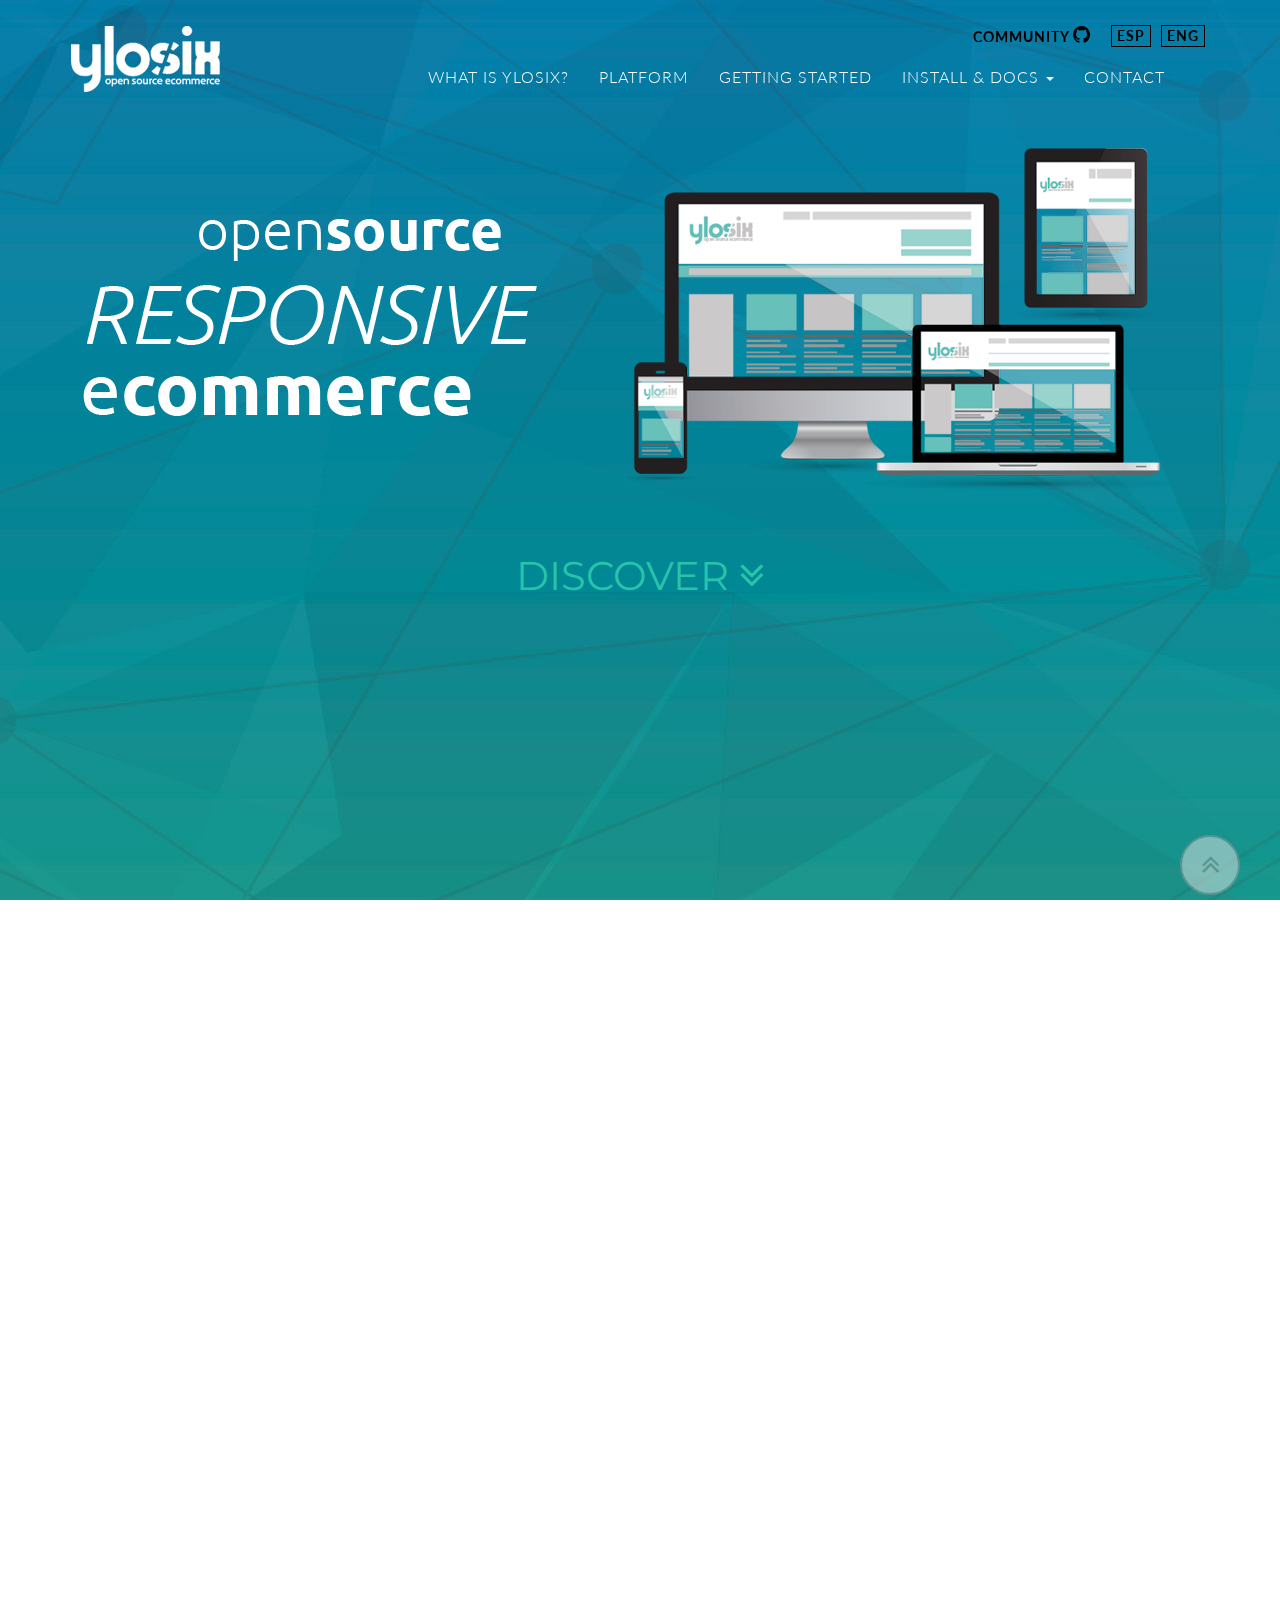
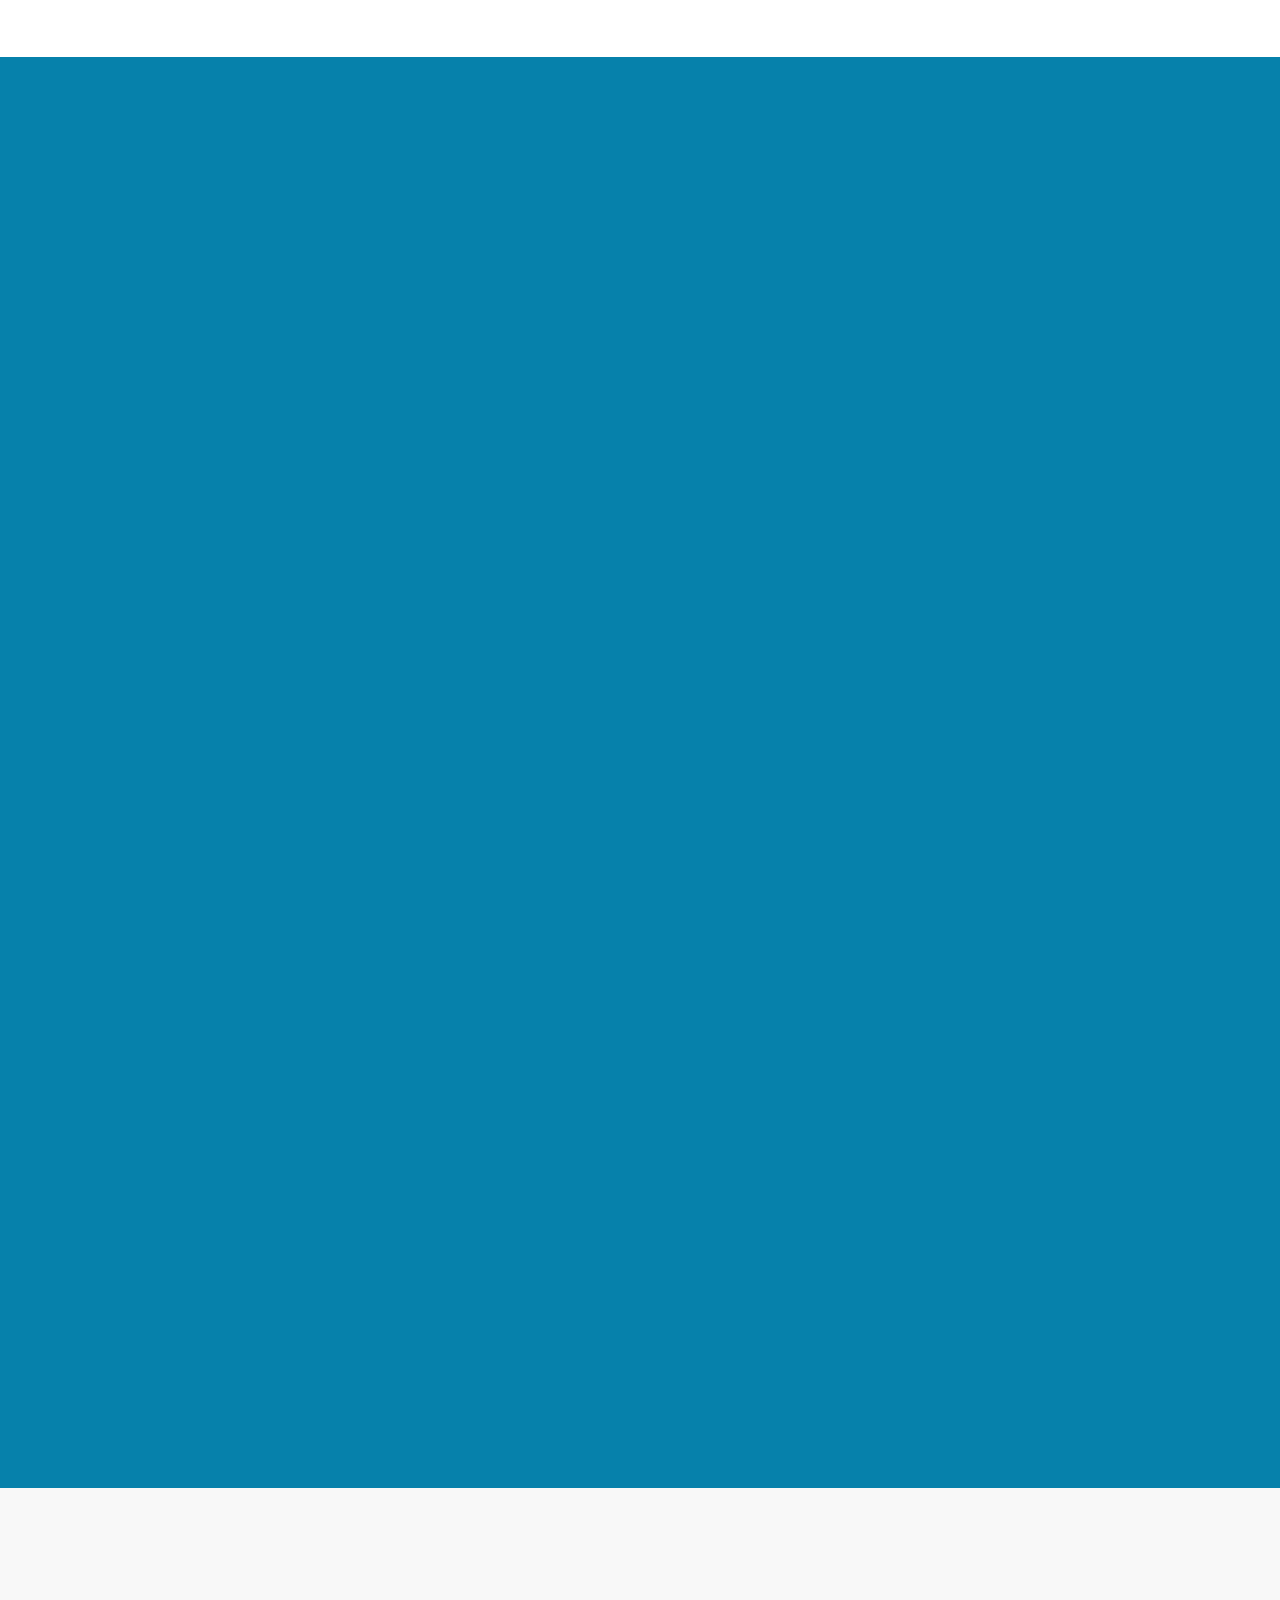
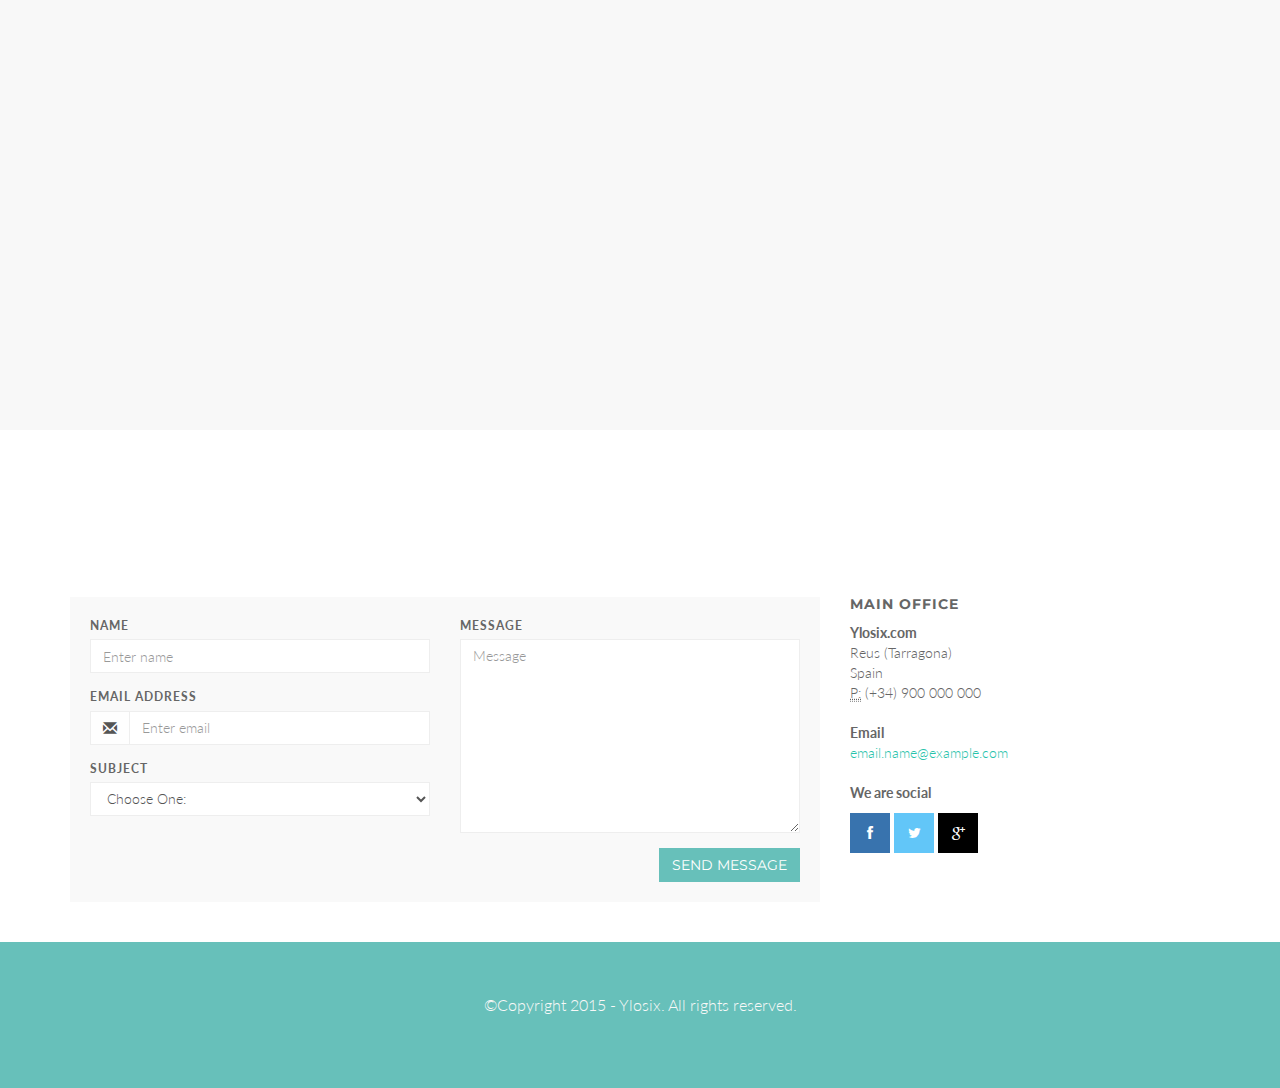
==== index.html @ 68ef9a43 "Initial commit" ====
<!DOCTYPE html>
<html lang="en">

<head>
    <meta charset="utf-8">
    <meta name="viewport" content="width=device-width, initial-scale=1.0">
    <meta name="description" content="">
    <meta name="author" content="">

    <title>Squadfree - Free bootstrap 3 one page template</title>

    <!-- Bootstrap Core CSS -->
    <link href="css/bootstrap.min.css" rel="stylesheet" type="text/css">

    <!-- Fonts -->
    <link href="font-awesome/css/font-awesome.min.css" rel="stylesheet" type="text/css">
	<link href="css/animate.css" rel="stylesheet" />
    <!-- Squad theme CSS -->
    <link href="css/style.css" rel="stylesheet">

	<script src="js/Chart.js"></script>
</head>

<body id="page-top" data-spy="scroll" data-target=".navbar-custom">
	<!-- Preloader -->
	<div id="preloader">
	  <div id="load"></div>
	</div>

    <nav class="navbar navbar-custom navbar-fixed-top" role="navigation">
        <div class="container">
            <div class="navbar-header page-scroll">
                <button type="button" class="navbar-toggle" data-toggle="collapse" data-target=".navbar-main-collapse">
                    <i class="fa fa-bars"></i>
                </button>
                <a class="navbar-brand" href="index.html">
                    <img src="img/logo.png"/>
                </a>
            </div>
			 <a href="#"><div class="pull-right lang">ENG</div></a>
			 <a href="#"><div class="pull-right lang">ESP</div></a>
			  <a href="#"><div class="pull-right community">COMMUNITY&nbsp;<i class="fa fa-github icon-med"></i> </div></a>
            <!-- Collect the nav links, forms, and other content for toggling -->
        <div class="collapse navbar-collapse navbar-right navbar-main-collapse navbar-top col-md-12">
				<ul class="nav navbar-nav">
					<li><a href="#intro"></a></li>
				  <li><a href="#whatis">WHAT IS YLOSIX?</a></li>
				  <li><a href="#platform">PLATFORM</a></li>			
				  <li><a href="#started">GETTING STARTED</a></li>
				  <li class="dropdown">
					 <a href="#" class="dropdown-toggle" data-toggle="dropdown">INSTALL & DOCS <b class="caret"></b></a>
					 <ul class="dropdown-menu">
						<li><a href="item.html#item">Installation</a></li>
						<li><a href="item.html#item">Community</a></li>
						<li><a href="item.html#item">Docs</a></li>
					 </ul>
				  </li>
					<li><a href="#contact">Contact</a></li>	
				</ul>
         </div>
            <!-- /.navbar-collapse -->
        </div>
        <!-- /.container -->
    </nav>

	<!-- Section: intro -->
    <section id="intro" class="intro">
	
		<div class="slogan container">
			<img src="img/slogan.png"/ class="img-responsive">
		</div>
		<div class="page-scroll">
			<a href="#whatis" class="btn btn-big">
				DISCOVER
				<i class="fa fa-angle-double-down animated"></i>
			</a>
		</div>
    </section>
	<!-- /Section: intro -->

	<!-- Section: platform -->
    <section id="platform" class="home-section text-center">
		<div class="heading-about">
			<div class="container">
			<div class="row">
				<div class="col-lg-8 col-lg-offset-2">
					<div class="wow bounceInDown" data-wow-delay="0.4s">
					<div class="section-heading">
					<h2>PLATFORM</h2>
					<i class="fa fa-2x fa-angle-down"></i>

					</div>
					</div>
				</div>
			</div>
			</div>
		</div>
		<div class="container">
        <div class="row">
            <div class="col-xs-12 col-sm-6 col-md-3">
				<div class="wow bounceInUp" data-wow-delay="0.2s">
                <div class="team">
                    <div class="inner">
							  <div class="avatar"><img src="img/team/1.jpg" alt="" class="img-thumbnail" /></div>
							  <h3>Open Source</h3>
                        <!--<p class="subtitle">Modify our code</p>-->
                    </div>
						 <canvas id="free" height="130" width="130"></canvas>
						<br>
						<h4>free code</h4>
						<br>
						<script>
							var doughnutData = [
									{
										value: 100,
										color:"#0C77A1"
									},
									{
										value : 0,
										color : "#ecf0f1"
									}
								];
								var myDoughnut = new Chart(document.getElementById("free").getContext("2d")).Doughnut(doughnutData);
						</script>
                </div>
				</div>
            </div>
			<div class="col-xs-12 col-sm-6 col-md-3">
				<div class="wow bounceInUp" data-wow-delay="0.5s">
                <div class="team">
                    <div class="inner">
                        <div class="avatar"><img src="img/team/2.jpg" alt="" class="img-thumbnail" /></div>
							  <h3>Responsive</h3>
                        <!--<p class="subtitle">CSS3 |  HTML5</p>-->
                    </div>
							<canvas id="responsive" height="130" width="130"></canvas>
							<br>
							<h4>Bootstrap<br>Custom CSS<br>Custom HTML</h4>
							<br>
							<script>
							var doughnutData = [
									{
										value: 50,
										color:"#0C77A1"
									},
									{
										value : 25,
										color : "#048E9B"
									},
									{
										value : 25,
										color : "#67C0BA"
									}
								];
								var myDoughnut = new Chart(document.getElementById("responsive").getContext("2d")).Doughnut(doughnutData);
							</script>
                </div>
				</div>
            </div>
			<div class="col-xs-12 col-sm-6 col-md-3">
				<div class="wow bounceInUp" data-wow-delay="0.8s">
                <div class="team">
                    <div class="inner">
                        <div class="avatar"><img src="img/team/3.jpg" alt="" class="img-thumbnail" /></div>
							  <h3>WEB FRAMEWORKS</h3>
                        <!--<p class="subtitle">Web Framework</p>-->
                    </div>
							<canvas id="ruby" height="130" width="130"></canvas>
							<br>
							<h4>Ruby on rails<br>JQuery</h4>
							<br>
							<script>
							var doughnutData = [
									{
										value: 80,
										color:"#0C77A1"
									},
									{
										value : 20,
										color : "#67C0BA"
									}
								];
								var myDoughnut = new Chart(document.getElementById("ruby").getContext("2d")).Doughnut(doughnutData);
							</script>
                </div>
				</div>
            </div>
			<div class="col-xs-12 col-sm-6 col-md-3">
				<div class="wow bounceInUp" data-wow-delay="1s">
                <div class="team">
                    <div class="inner">
                        <div class="avatar"><img src="img/team/4.jpg" alt="" class="img-thumbnail" /></div>
							  <h3>ecommerce</h3>
                        <!--<p class="subtitle">Easy Purchase</p>-->
                    </div>
						 	<canvas id="ecommerce" height="130" width="130"></canvas>
							<br>
							<h4>Backoffice<br>Items<br>Sales</h4>
							<br>
							<script>
							var doughnutData = [
									{
										value: 33,
										color:"#0C77A1"
									},
									{
										value : 33,
										color : "#048E9B"
									},
									{
										value : 33,
										color : "#67C0BA"
									}
								];
								var myDoughnut = new Chart(document.getElementById("ecommerce").getContext("2d")).Doughnut(doughnutData);
							</script>
                </div>
				</div>
            </div>
        </div>		
		</div>
	</section>
	<!-- /Section: platfrom -->
	

	<!-- Section: whatis -->
    <section id="whatis" class="home-section text-center bg-blue">	
		<div class="heading-about">
			<div class="container">
			<div class="row">
				<div class="col-lg-8 col-lg-offset-2">
					<div class="wow bounceInDown" data-wow-delay="0.4s">
					<div class="section-heading text-green">
					<h2>What is ylosix?</h2>
					<i class="fa fa-2x fa-angle-down"></i>

					</div>
					</div>
				</div>
			</div>
			</div>
		</div>
      <div class="row">
         <div class="col-xs-12 col-sm-3 col-md-3 wow fadeInUp">
				<img src="img/demo1.png" class="img-thumbnail" alt="" />
			</div>		 
			<div class="col-xs-12 col-sm-9 col-md-9 wow fadeInUp text-light text-justify">
				<h3>Open Source Ecommerce</h3>
				<p>Lorem ipsum dolor sit amet, consectetur adipiscing elit. Fusce turpis sem, lacinia eget consequat a, fringilla vel mauris. Duis eu sodales velit. In a quam hendrerit, placerat sapien a, molestie sem. Curabitur sit amet tempus nulla, at fermentum nunc. Mauris ac erat ligula. Fusce hendrerit erat justo, eu congue metus lacinia at. Curabitur at purus libero. Morbi placerat ex blandit egestas mattis. Fusce rutrum placerat tempor. Aenean mattis justo hendrerit, iaculis nulla a, condimentum libero. Suspendisse pretium vitae nunc a vehicula.<br><br>Etiam varius lorem a dignissim maximus. Integer id auctor magna. Sed rhoncus felis ipsum, quis efficitur erat aliquam in. Maecenas ultrices velit in elementum viverra. Aliquam erat volutpat. Etiam pretium sed purus ut aliquet. Proin tempus mauris augue, sed dapibus velit ornare id.Etiam varius lorem a dignissim maximus. Integer id auctor magna. Sed rhoncus felis ipsum, quis efficitur erat aliquam in. Maecenas ultrices velit in elementum viverra. Aliquam erat volutpat. Etiam pretium sed purus ut aliquet. Proin tempus mauris augue, sed dapibus velit ornare id.</p>
			</div>
      </div>	
	   <div class="row">		 
			<div class="col-xs-12 col-sm-9 col-md-9 wow fadeInUp text-light text-justify">
				<h3>Responsive & Optimized code</h3>
				<p>Lorem ipsum dolor sit amet, consectetur adipiscing elit. Fusce turpis sem, lacinia eget consequat a, fringilla vel mauris. Duis eu sodales velit. In a quam hendrerit, placerat sapien a, molestie sem. Curabitur sit amet tempus nulla, at fermentum nunc. Mauris ac erat ligula. Fusce hendrerit erat justo, eu congue metus lacinia at. Curabitur at purus libero. Morbi placerat ex blandit egestas mattis. Fusce rutrum placerat tempor. Aenean mattis justo hendrerit, iaculis nulla a, condimentum libero. Suspendisse pretium vitae nunc a vehicula.<br><br>Etiam varius lorem a dignissim maximus.<br>Etiam varius lorem a dignissim maximus. Integer id auctor magna. Sed rhoncus felis ipsum, quis efficitur erat aliquam in. Maecenas ultrices velit in elementum viverra. Aliquam erat volutpat. Etiam pretium sed purus ut aliquet. Proin tempus mauris augue, sed dapibus velit ornare id. </p>
			</div>
			<div class="col-xs-12 col-sm-3 col-md-3 wow fadeInUp">
				<img src="img/demo2.png" class="img-thumbnail" alt="" />
			</div>
      </div>
		<div class="row">
         <div class="col-xs-12 col-sm-3 col-md-3 wow fadeInUp">
				<img src="img/demo3.png" class="img-thumbnail" alt="" />
			</div>		 
			<div class="col-xs-12 col-sm-9 col-md-9 wow fadeInUp text-light text-justify">
				<h3>Backoffice</h3>
				<p>Lorem ipsum dolor sit amet, consectetur adipiscing elit. Fusce turpis sem, lacinia eget consequat a, fringilla vel mauris. Duis eu sodales velit. In a quam hendrerit, placerat sapien a, molestie sem. Curabitur sit amet tempus nulla, at fermentum nunc. Mauris ac erat ligula. Fusce hendrerit erat justo, eu congue metus lacinia at. Curabitur at purus libero. Morbi placerat ex blandit egestas mattis. Fusce rutrum placerat tempor. Aenean mattis justo hendrerit, iaculis nulla a, condimentum libero. Suspendisse pretium vitae nunc a vehicula.<br><br>Etiam varius lorem a dignissim maximus. Integer id auctor magna. Sed rhoncus felis ipsum, quis efficitur erat aliquam in. Maecenas ultrices velit in elementum viverra. Aliquam erat volutpat. Etiam pretium sed purus ut aliquet. Proin tempus mauris augue, sed dapibus velit ornare id.<br>Etiam varius lorem a dignissim maximus. Integer id auctor magna. Sed rhoncus felis ipsum, quis efficitur erat aliquam in. Maecenas ultrices velit in elementum viverra. Aliquam erat volutpat. Etiam pretium sed purus ut aliquet. Proin tempus mauris augue, sed dapibus velit ornare id.</p>
			</div>
      </div>
		<div class="row">		 
			<div class="col-xs-12 col-sm-9 col-md-9 wow fadeInUp text-light text-justify">
				<h3>Open Source code</h3>
				<p>Lorem ipsum dolor sit amet, consectetur adipiscing elit. Fusce turpis sem, lacinia eget consequat a, fringilla vel mauris. Duis eu sodales velit. In a quam hendrerit, placerat sapien a, molestie sem. Curabitur sit amet tempus nulla, at fermentum nunc. Mauris ac erat ligula. Fusce hendrerit erat justo, eu congue metus lacinia at. Curabitur at purus libero. Morbi placerat ex blandit egestas mattis. Fusce rutrum placerat tempor. Aenean mattis justo hendrerit, iaculis nulla a, condimentum libero. Suspendisse pretium vitae nunc a vehicula.<br><br>Etiam varius lorem a dignissim maximus.<br>Etiam varius lorem a dignissim maximus. Integer id auctor magna. Sed rhoncus felis ipsum, quis efficitur erat aliquam in. Maecenas ultrices velit in elementum viverra. Aliquam erat volutpat. Etiam pretium sed purus ut aliquet. Proin tempus mauris augue, sed dapibus velit ornare id. </p>
			</div>
			<div class="col-xs-12 col-sm-3 col-md-3 wow fadeInUp">
				<img src="img/demo4.png" class="img-thumbnail" alt="" />
			</div>
      </div>
	</section>
	<!-- /Section: whatis -->
	
		<!-- Section: started -->
    <section id="started" class="home-section text-center bg-gray">
		
		<div class="heading-about">
			<div class="container">
			<div class="row">
				<div class="col-lg-8 col-lg-offset-2">
					<div class="wow bounceInDown" data-wow-delay="0.4s">
					<div class="section-heading">
					<h2>Getting started</h2>
					<i class="fa fa-2x fa-angle-down"></i>

					</div>
					</div>
				</div>
			</div>
			</div>
		</div>
        <div class="row">
            <div class="col-sm-6 col-md-3">
				<div class="wow fadeInLeft" data-wow-delay="0.2s">
                <div class="service-box">
					<div class="service-icon">
						<i class="fa fa-code icon-big"></i>
					</div>
					<div class="service-desc">
						<h5>Code Download</h5>
						<p class="text-justify">Lorem ipsum dolor sit amet, consectetur adipiscing elit. Aenean sed orci sit amet nibh dignissim dignissim. Donec at placerat erat, in elementum nisl.<br>In varius mauris eget mauris pretium mattis.</p>
					</div>
                </div>
				</div>
            </div>
			<div class="col-sm-6 col-md-3">
				<div class="wow fadeInUp" data-wow-delay="0.2s">
                <div class="service-box">
					<div class="service-icon">
						<i class="fa fa-picture-o icon-big"></i>
					</div>
					<div class="service-desc">
						<h5>Create a template</h5>
						<p class="text-justify">Lorem ipsum dolor sit amet, consectetur adipiscing elit.Aenean sed orci sit amet nibh dignissim dignissim.<br>Donec at placerat erat, in elementum nisl.<br>In varius mauris eget mauris pretium mattis.</p>
					</div>
                </div>
				</div>
            </div>
			<div class="col-sm-6 col-md-3">
				<div class="wow fadeInUp" data-wow-delay="0.2s">
                <div class="service-box">
					<div class="service-icon">
						<i class="fa fa-folder-open icon-big"></i>
					</div>
					<div class="service-desc">
						<h5>Documentation</h5>
						<p class="text-justify">Lorem ipsum dolor sit amet, consectetur adipiscing elit.<br>Aenean sed orci sit amet nibh dignissim dignissim.Donec at placerat erat, in elementum nisl.In varius mauris eget mauris pretium mattis.<br>Suspendisse potenti.<br>Ut ex sem, bibendum at est quis, bibendum consectetur felis. </p>
					</div>
                </div>
				</div>
            </div>
			<div class="col-sm-6 col-md-3">
				<div class="wow fadeInRight" data-wow-delay="0.2s">
                <div class="service-box">
					<div class="service-icon">
						<i class="fa fa-comments-o icon-big"></i>
					</div>
					<div class="service-desc">
						<h5>Community</h5>
						<p class="text-justify">Lorem ipsum dolor sit amet, consectetur adipiscing elit. Aenean sed orci sit amet nibh dignissim dignissim.Donec at placerat erat, in elementum nisl.<br>In varius mauris eget mauris pretium mattis.Suspendisse potenti.</p>
					</div>
                </div>
				</div>
            </div>
        </div>		
		</div>
	</section>
	<!-- /Section: started -->	
	
	<!-- Section: contact -->
    <section id="contact" class="home-section text-center">
		<div class="heading-contact">
			<div class="container">
			<div class="row">
				<div class="col-lg-8 col-lg-offset-2">
					<div class="wow bounceInDown" data-wow-delay="0.4s">
					<div class="section-heading">
					<h2>More Info</h2>
					<i class="fa fa-2x fa-angle-down"></i>

					</div>
					</div>
				</div>
			</div>
			</div>
		</div>
		<div class="container">
    <div class="row">
        <div class="col-lg-8">
            <div class="boxed-grey">
                <form id="contact-form">
                <div class="row">
                    <div class="col-md-6">
                        <div class="form-group">
                            <label for="name">
                                Name</label>
                            <input type="text" class="form-control" id="name" placeholder="Enter name" required="required" />
                        </div>
                        <div class="form-group">
                            <label for="email">
                                Email Address</label>
                            <div class="input-group">
                                <span class="input-group-addon"><span class="glyphicon glyphicon-envelope"></span>
                                </span>
                                <input type="email" class="form-control" id="email" placeholder="Enter email" required="required" /></div>
                        </div>
                        <div class="form-group">
                            <label for="subject">
                                Subject</label>
                            <select id="subject" name="subject" class="form-control" required="required">
                                <option value="na" selected="">Choose One:</option>
                                <option value="service">General Customer Service</option>
                                <option value="suggestions">Suggestions</option>
                                <option value="product">Product Support</option>
                            </select>
                        </div>
                    </div>
                    <div class="col-md-6">
                        <div class="form-group">
                            <label for="name">
                                Message</label>
                            <textarea name="message" id="message" class="form-control" rows="9" cols="25" required="required"
                                placeholder="Message"></textarea>
                        </div>
                    </div>
                    <div class="col-md-12">
                        <button type="submit" class="btn btn-skin pull-right" id="btnContactUs">
                            Send Message</button>
                    </div>
                </div>
                </form>
            </div>
        </div>
		
		<div class="col-lg-4">
			<div class="widget-contact">
				<h5>Main Office</h5>
				
				<address>
				  <strong>Ylosix.com</strong><br>
				  Reus (Tarragona)<br>
				  Spain<br>
				  <abbr title="Phone">P:</abbr> (+34) 900 000 000
				</address>

				<address>
				  <strong>Email</strong><br>
				  <a href="mailto:#">email.name@example.com</a>
				</address>	
				<address>
				  <strong>We are social</strong><br>
                       	<ul class="company-social">
                            <li class="social-facebook"><a href="#" target="_blank"><i class="fa fa-facebook"></i></a></li>
                            <li class="social-twitter"><a href="#" target="_blank"><i class="fa fa-twitter"></i></a></li>
                            <li class="social-google"><a href="#" target="_blank"><i class="fa fa-google-plus"></i></a></li>
                        </ul>	
				</address>					
			
			</div>	
		</div>
    </div>	

		</div>
	</section>
	<!-- /Section: contact -->

	<footer>
		<div class="container">
			<div class="row">
				<div class="col-md-12 col-lg-12">
					<p>&copy;Copyright 2015 - Ylosix. All rights reserved.</p>
				</div>
			</div>	
		</div>
	</footer> 
	<div class="wow shake ontop page-scroll" role="navigation" data-wow-delay="0.4s">
		<a href="#intro" id="totop" class="btn btn-circle btn-dark">
			<i class="fa fa-angle-double-up animated"></i>
		</a>
	</div>
	
    <!-- Core JavaScript Files -->
    <script src="js/jquery.min.js"></script>
    <script src="js/bootstrap.min.js"></script>
    <script src="js/jquery.easing.min.js"></script>	
	<script src="js/jquery.scrollTo.js"></script>
	<script src="js/wow.min.js"></script>
    <!-- Custom Theme JavaScript -->
    <script src="js/custom.js"></script>

</body>

</html>
---- css/style.css ----
@import url("http://fonts.googleapis.com/css?family=Lato:100,300,400,700,900,100italic,300italic,400italic,700italic,900italic|Montserrat:700|Merriweather:400italic");a,.tp-caption a.btn:hover{color:#67C0BA}.top-nav-collapse{background:#67C0BA}.navbar-custom ul.nav ul.dropdown-menu li a:hover{color:#67C0BA}.owl-theme .owl-controls .owl-page.active span,.owl-theme .owl-controls.clickable .owl-page:hover span{background-color:#67C0BA}.widget-avatar .avatar:hover{border:5px solid #67C0BA}.bg-skin{background:#67C0BA}form#contact-form input:focus,form#contact-form select:focus,form#contact-form textarea:focus{border-color:#67C0BA}footer{background-color:#67C0BA}.btn-skin{color:#fff;background-color:#67C0BA;border-color:#67C0BA}.img-thumbnail{background:none;border:none}body{width:100%;height:100%;font-family:"Lato",sans-serif;font-weight:300;color:#666;background-color:#fff;overflow-x:hidden}html{width:100%;height:100%}h1,h2,h3,h4,h5,h6{margin:0 0 10px;text-transform:uppercase;font-family:Montserrat,sans-serif;font-weight:700;letter-spacing:1px}.icon-big{font-size:40px;color:#87bfb8}.icon-med{font-size:20px}p{margin:0 0 20px;font-size:16px;line-height:1.6em}p.lead{font-weight:600}a{color:#28c3ab;-webkit-transition:all 0.2s ease-in-out;-moz-transition:all 0.2s ease-in-out;transition:all 0.2s ease-in-out}a:hover,a:focus{text-decoration:none;color:#176e61}.light{font-weight:400}.dropdown-menu{background-color:#3A94AC}.navbar{margin-bottom:0;border-bottom:1px solid rgba(255,255,255,0.3);min-height:67px}.navbar-brand{font-weight:700}.navbar-brand{height:40px;padding:5px 15px;font-size:18px;line-height:1em}.navbar-brand h1{color:#fff;font-size:20px;line-height:40px}.navbar-brand:focus{outline:0}.navbar-custom.top-nav-collapse .nav.navbar-nav{background-color:transparent}.navbar-custom ul.nav li a{font-size:16px;letter-spacing:1px;color:#fff;text-transform:uppercase}.navbar-custom.top-nav-collapse ul.nav li a{-webkit-transition:all 0.2s ease-in-out;-moz-transition:all 0.2s ease-in-out;transition:all 0.2s ease-in-out;color:#fff}.navbar-custom ul.nav ul.dropdown-menu{border-radius:0}.navbar-custom ul.nav ul.dropdown-menu li{border-bottom:1px solid #f5f5f5}.navbar-custom ul.nav ul.dropdown-menu li:last-child{border-bottom:none}.navbar-custom ul.nav ul.dropdown-menu li a{padding:10px 20px}.navbar-custom ul.nav ul.dropdown-menu li a:hover{background:#fefefe}.navbar-custom .nav li a{-webkit-transition:background 0.3s ease-in-out;-moz-transition:background 0.3s ease-in-out;transition:background 0.3s ease-in-out}.navbar-custom .nav li a:hover,.navbar-custom .nav li a:focus,.navbar-custom .nav li.active{outline:0;background-color:rgba(255,255,255,0.2)}.navbar-custom .nav li a:hover,.navbar-custom .nav li a:focus,.navbar-custom .nav li.active{outline:0;background-color:rgba(255,255,255,0.2)}.navbar-toggle{padding:4px 6px;font-size:14px;color:#fff}.navbar-toggle:focus,.navbar-toggle:active{outline:0}.navbar-top{margin-top:15px}.lang{padding:0px 5px;border:1px solid #000;color:#000;margin:5px;font-weight:bold}.community{color:#000;margin:5px 15px;font-weight:bold}.navbar-right{clear:right}.padding-item{padding-top:130px !important}#preloader{background:#fff;bottom:0;height:100%;left:0;position:fixed;right:0;top:0;width:100%;z-index:999}#loaderInner{background:#fff url(../img/spinner.gif) center center no-repeat;height:60px;left:50%;margin:-50px 0 0 -50px;position:absolute;top:50%;width:60px}@keyframes boxSpin{0%{transform:translate(-10px, 0px)}25%{transform:translate(10px, 10px)}50%{transform:translate(10px, -10px)}75%{transform:translate(-10px, -10px)}100%{transform:translate(-10px, 10px)}}@keyframes shadowSpin{0%{box-shadow:10px -10px #39CCCC,-10px 10px #0C77A1}25%{box-shadow:10px 10px #39CCCC,-10px -10px #0C77A1}50%{box-shadow:-10px 10px #39CCCC,10px -10px #0C77A1}75%{box-shadow:-10px -10px #39CCCC,10px 10px #0C77A1}100%{box-shadow:10px -10px #39CCCC,-10px 10px #0C77A1}}#load{z-index:9999;background-color:#39CCCC;opacity:0.75;width:10px;height:10px;position:absolute;top:50%;margin:-5px auto 0 auto;left:0;right:0;border-radius:0px;border:5px solid #39CCCC;box-shadow:10px 0px #39CCCC,10px 0px #01FF70;animation:shadowSpin 1s ease-in-out infinite}hr{margin-top:10px}.marginbot-0{margin-bottom:0 !important}.marginbot-10{margin-bottom:10px !important}.marginbot-20{margin-bottom:20px !important}.marginbot-30{margin-bottom:30px !important}.marginbot-40{margin-bottom:40px !important}.marginbot-50{margin-bottom:50px !important}.home-section{padding:65px 10px 0px 10px;padding-bottom:40px;display:block;position:relative;z-index:120}.section-heading h2{font-size:40px}.section-heading i{margin-bottom:20px}.bg-white{background:#fff}.bg-gray{background:#f8f8f8}.bg-dark{background:#575757}.bg-green{background:#67C0BA}.bg-blue{background:#0681AB}.text-light{color:#fff}.text-green{color:#67C0BA}.intro{width:100%;position:relative;background:url(../img/bg1.jpg) no-repeat top center}#intro.intro{padding:10% 0 0 0}.intro .slogan{text-align:center}.intro .page-scroll{margin-top:40px;text-align:center}.brand-heading{font-size:40px}.intro-text{font-size:18px}.intro .slogan h2{color:#FFF;text-shadow:none;font-size:60px;line-height:60px;font-weight:700;font-family:Montserrat,sans-serif;background-color:transparent;text-decoration:none;text-transform:uppercase;border-width:0px;border-color:#000;border-style:none;text-shadow:-1px 0 1px #000}.intro .slogan h4{color:#fff;text-shadow:-1px 1px 1px #000}.boxed-grey{background:#f9f9f9;padding:20px}.team h3{margin-bottom:10px;color:#88BFB9}.team p.subtitle{margin-bottom:10px;color:#999}.avatar{margin-bottom:20px}.team-social{margin-left:0;padding-left:0}.team-social{text-align:center}.team-social li{display:inline-block;margin:0 !important;padding:0}.team-social a{margin:0;padding:0;display:block;width:40px;height:40px;line-height:40px;text-align:center;background:#3bbec0;color:#fff;-webkit-transition:background 0.3s ease-in-out;transition:background 0.3s ease-in-out}.team-social a i{text-align:center;margin:0;padding:0}.service-icon{margin-bottom:20px}form#contact-form .form-group label{text-align:left !important;display:block;text-transform:uppercase;letter-spacing:1px;font-size:12px}form#contact-form input,form#contact-form select,form#contact-form textarea{border-radius:0;border:1px solid #eee;-webkit-box-shadow:none;box-shadow:none}form#contact-form input:focus,form#contact-form select:focus,form#contact-form textarea:focus{-webkit-box-shadow:0 1px 2px rgba(0,0,0,0.05);box-shadow:0 1px 2px rgba(0,0,0,0.05)}.input-group-addon{background-color:#fefefe;border:1px solid #eee;border-radius:0}.widget-contact{text-align:left}.company-social{margin-left:0;padding-left:0;margin-top:10px}.company-social{text-align:left}.company-social li{display:inline-block;margin:0 !important;padding:0}.company-social a{margin:0;padding:0;display:block;width:40px;height:40px;line-height:40px;text-align:center;background:#3bbec0;color:#fff;-webkit-transition:background 0.3s ease-in-out;transition:background 0.3s ease-in-out}.company-social a i{text-align:center;margin:0;padding:0}.company-social .social-facebook a{background:#3873ae}.company-social .social-twitter a{background:#62c6f8}.company-social .social-dribble a{background:#d74980}.company-social .social-deviantart a{background:#8da356}.company-social .social-google a{background:#000}.company-social .social-vimeo a{background:#51a6d3}.company-social .social-facebook a:hover{background:#4893ce}.company-social .social-twitter a:hover{background:#82e6ff}.company-social .social-dribble a:hover{background:#f769a0}.company-social .social-deviantart a:hover{background:#adc376}.company-social .social-google a:hover{background:#333}.company-social .social-vimeo a:hover{background:#71c6f3}footer{text-align:center;padding:50px 0}footer p{color:#f8f8f8}#parallax1{background-image:url(../img/parallax/1.jpg)}#parallax1:after{background-image:url([data-uri]);content:"";position:absolute;bottom:0;left:0;right:0;top:0;opacity:0.7;z-index:-1}#parallax2{background-image:url(../img/parallax/2.jpg)}#parallax2:after{background-image:url([data-uri]);content:"";position:absolute;bottom:0;left:0;right:0;top:0;opacity:0.7;z-index:-1}.btn{border-radius:0;text-transform:uppercase;font-family:Montserrat,sans-serif;font-weight:400;-webkit-transition:all 0.3s ease-in-out;-moz-transition:all 0.3s ease-in-out;transition:all 0.3s ease-in-out}.btn-big{font-size:40px}.btn-circle{width:60px;height:60px;margin-top:15px;padding:7px 16px;border:2px solid #fff;border-radius:50%;font-size:30px;color:#fff;background:#e6e6e6;-webkit-transition:background 0.3s ease-in-out;-moz-transition:background 0.3s ease-in-out;transition:background 0.3s ease-in-out}.btn-circle.btn-dark{border:2px solid #999;color:#999}.btn-circle:hover,.btn-circle:focus{outline:0;color:#fff;background:rgba(255,255,255,0.1)}.btn-circle.btn-dark :hover,.btn-circle.btn-dark :focus{outline:0;color:#999;background:#fff}.btn-circle.btn-dark :hover i,.btn-circle.btn-dark :focus i{color:#999}.page-scroll .btn-circle i.animated{-webkit-transition-property:-webkit-transform;-webkit-transition-duration:1s;-moz-transition-property:-moz-transform;-moz-transition-duration:1s}.page-scroll .btn-circle:hover i.animated{-webkit-animation-name:pulse;-moz-animation-name:pulse;-webkit-animation-duration:1.5s;-moz-animation-duration:1.5s;-webkit-animation-iteration-count:infinite;-moz-animation-iteration-count:infinite;-webkit-animation-timing-function:linear;-moz-animation-timing-function:linear}@-webkit-keyframes pulse{0%{-webkit-transform:scale(1);transform:scale(1)}50%{-webkit-transform:scale(1.2);transform:scale(1.2)}100%{-webkit-transform:scale(1);transform:scale(1)}}@-moz-keyframes pulse{0%{-moz-transform:scale(1);transform:scale(1)}50%{-moz-transform:scale(1.2);transform:scale(1.2)}100%{-moz-transform:scale(1);transform:scale(1)}}#text{color:#fff;background:#fc0}#map{height:500px}.btn-skin:hover,.btn-skin:focus,.btn-skin:active,.btn-skin.active{color:#fff;background-color:#666;border-color:#666}.btn-default:hover,.btn-default:focus{border:1px solid #28c3ab;outline:0;color:#000;background-color:#28c3ab}.btn-huge{padding:25px;font-size:26px}.banner-social-buttons{margin-top:0}.ontop{position:fixed;bottom:5px;right:40px;z-index:10000000;opacity:0.5}@media(min-width:768px){.navbar{padding:20px 0;border-bottom:0;letter-spacing:1px;background:0 0;-webkit-transition:background 0.5s ease-in-out,padding 0.5s ease-in-out;-moz-transition:background 0.5s ease-in-out,padding 0.5s ease-in-out;transition:background 0.5s ease-in-out,padding 0.5s ease-in-out}.top-nav-collapse{padding:0;background-color:#67c0ba}.navbar-custom.top-nav-collapse{border-bottom:1px solid rgba(255,255,255,0.3)}.intro{height:100%;padding:0}.brand-heading{font-size:100px}.intro-text{font-size:25px}.navbar-nav>li>a{padding-top:0px;padding-bottom:0px}}@media (max-width: 768px){.team.boxed-grey{margin-bottom:30px}.boxed-grey{margin-bottom:30px}}@media (max-width: 480px){.navbar-custom .nav.navbar-nav{background-color:rgba(255,255,255,0.4)}.navbar.navbar-custom.navbar-fixed-top{margin-bottom:30px}.tp-banner-container{padding-top:40px}.page-scroll a.btn-circle{width:40px;height:40px;margin-top:10px;padding:7px 0;border:2px solid #fff;border-radius:50%;font-size:20px}}
/*# sourceMappingURL=style.css.map */
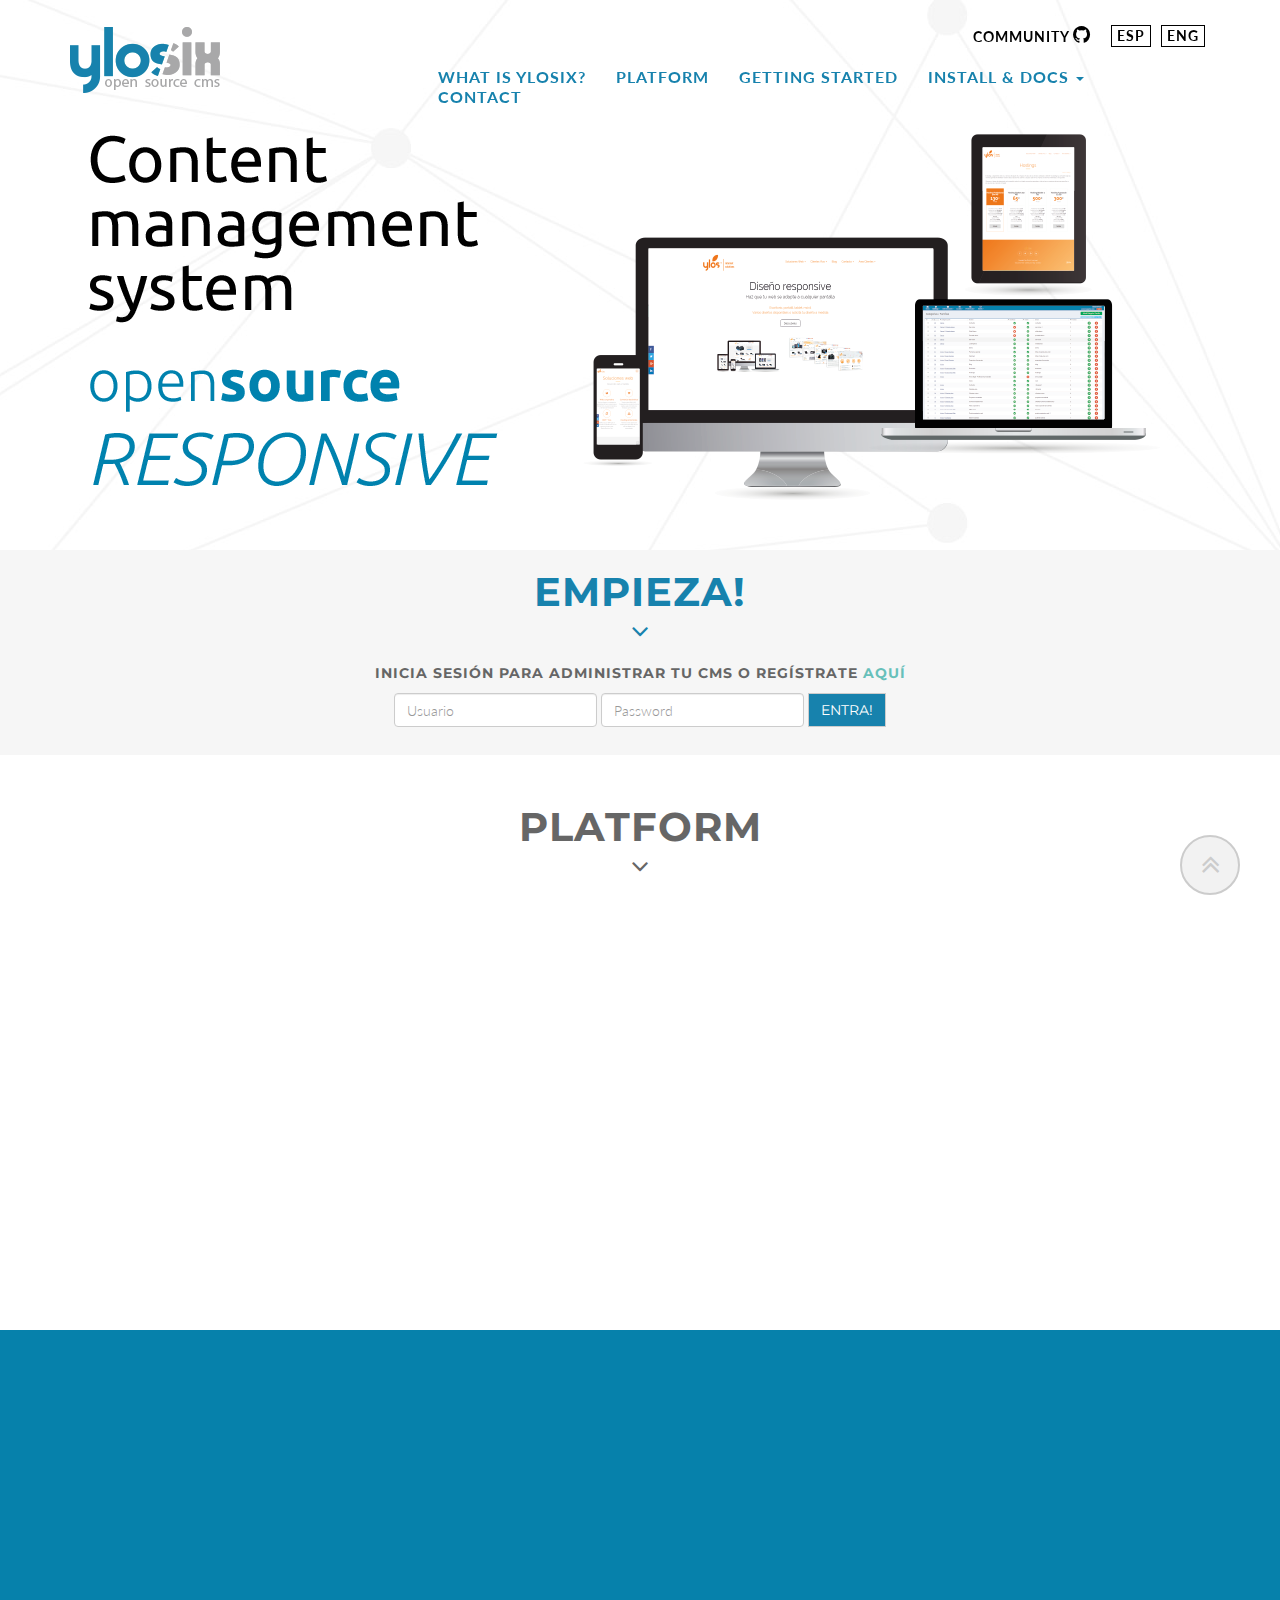
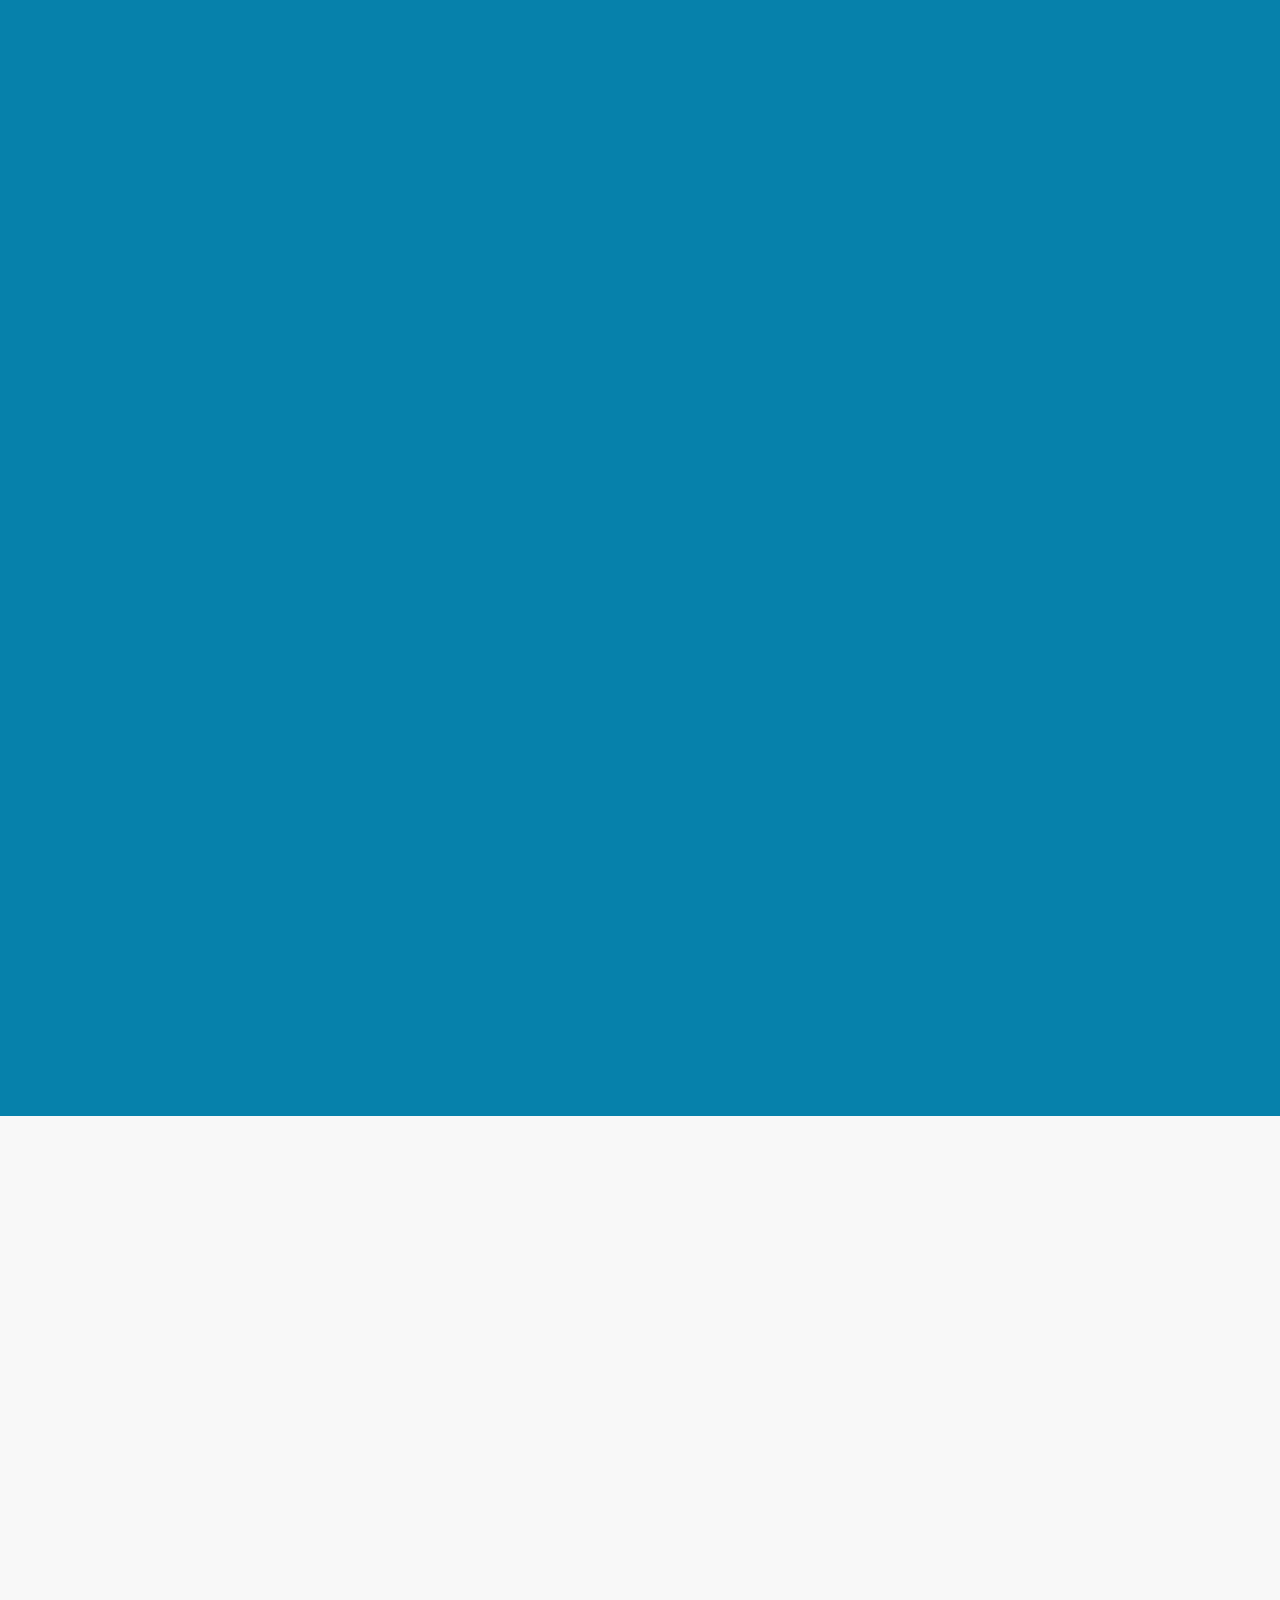
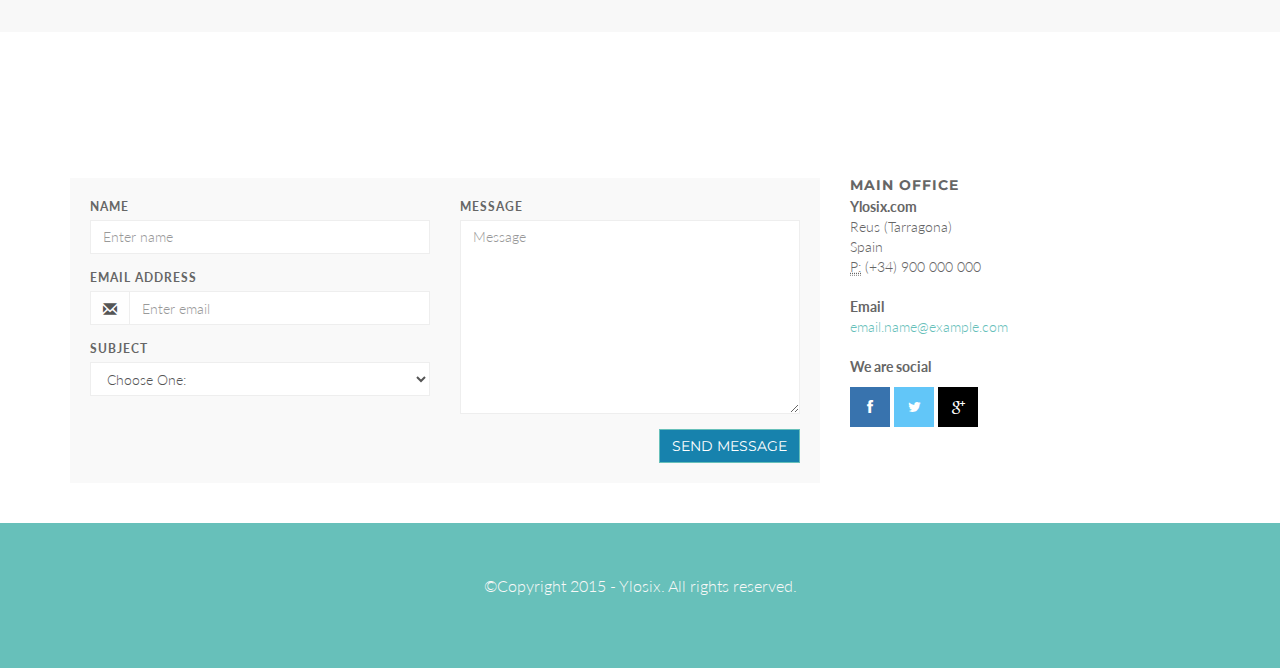
==== commit 755a5c94: "Customized css" ====
--- a/index.html
+++ b/index.html
@@ -1,481 +1,445 @@
-<!DOCTYPE html>
-<html lang="en">
-
-<head>
-    <meta charset="utf-8">
-    <meta name="viewport" content="width=device-width, initial-scale=1.0">
-    <meta name="description" content="">
-    <meta name="author" content="">
-
-    <title>Squadfree - Free bootstrap 3 one page template</title>
-
-    <!-- Bootstrap Core CSS -->
-    <link href="css/bootstrap.min.css" rel="stylesheet" type="text/css">
-
-    <!-- Fonts -->
-    <link href="font-awesome/css/font-awesome.min.css" rel="stylesheet" type="text/css">
-	<link href="css/animate.css" rel="stylesheet" />
-    <!-- Squad theme CSS -->
-    <link href="css/style.css" rel="stylesheet">
-
-	<script src="js/Chart.js"></script>
-</head>
-
-<body id="page-top" data-spy="scroll" data-target=".navbar-custom">
-	<!-- Preloader -->
-	<div id="preloader">
-	  <div id="load"></div>
-	</div>
-
-    <nav class="navbar navbar-custom navbar-fixed-top" role="navigation">
-        <div class="container">
-            <div class="navbar-header page-scroll">
-                <button type="button" class="navbar-toggle" data-toggle="collapse" data-target=".navbar-main-collapse">
-                    <i class="fa fa-bars"></i>
-                </button>
-                <a class="navbar-brand" href="index.html">
-                    <img src="img/logo.png"/>
-                </a>
-            </div>
-			 <a href="#"><div class="pull-right lang">ENG</div></a>
-			 <a href="#"><div class="pull-right lang">ESP</div></a>
-			  <a href="#"><div class="pull-right community">COMMUNITY&nbsp;<i class="fa fa-github icon-med"></i> </div></a>
-            <!-- Collect the nav links, forms, and other content for toggling -->
-        <div class="collapse navbar-collapse navbar-right navbar-main-collapse navbar-top col-md-12">
-				<ul class="nav navbar-nav">
-					<li><a href="#intro"></a></li>
-				  <li><a href="#whatis">WHAT IS YLOSIX?</a></li>
-				  <li><a href="#platform">PLATFORM</a></li>			
-				  <li><a href="#started">GETTING STARTED</a></li>
-				  <li class="dropdown">
-					 <a href="#" class="dropdown-toggle" data-toggle="dropdown">INSTALL & DOCS <b class="caret"></b></a>
-					 <ul class="dropdown-menu">
-						<li><a href="item.html#item">Installation</a></li>
-						<li><a href="item.html#item">Community</a></li>
-						<li><a href="item.html#item">Docs</a></li>
-					 </ul>
-				  </li>
-					<li><a href="#contact">Contact</a></li>	
-				</ul>
-         </div>
-            <!-- /.navbar-collapse -->
-        </div>
-        <!-- /.container -->
-    </nav>
-
-	<!-- Section: intro -->
-    <section id="intro" class="intro">
-	
-		<div class="slogan container">
-			<img src="img/slogan.png"/ class="img-responsive">
-		</div>
-		<div class="page-scroll">
-			<a href="#whatis" class="btn btn-big">
-				DISCOVER
-				<i class="fa fa-angle-double-down animated"></i>
-			</a>
-		</div>
-    </section>
-	<!-- /Section: intro -->
-
-	<!-- Section: platform -->
-    <section id="platform" class="home-section text-center">
-		<div class="heading-about">
-			<div class="container">
-			<div class="row">
-				<div class="col-lg-8 col-lg-offset-2">
-					<div class="wow bounceInDown" data-wow-delay="0.4s">
-					<div class="section-heading">
-					<h2>PLATFORM</h2>
-					<i class="fa fa-2x fa-angle-down"></i>
-
-					</div>
-					</div>
-				</div>
-			</div>
-			</div>
-		</div>
-		<div class="container">
-        <div class="row">
-            <div class="col-xs-12 col-sm-6 col-md-3">
-				<div class="wow bounceInUp" data-wow-delay="0.2s">
-                <div class="team">
-                    <div class="inner">
-							  <div class="avatar"><img src="img/team/1.jpg" alt="" class="img-thumbnail" /></div>
-							  <h3>Open Source</h3>
-                        <!--<p class="subtitle">Modify our code</p>-->
-                    </div>
-						 <canvas id="free" height="130" width="130"></canvas>
-						<br>
-						<h4>free code</h4>
-						<br>
-						<script>
-							var doughnutData = [
-									{
-										value: 100,
-										color:"#0C77A1"
-									},
-									{
-										value : 0,
-										color : "#ecf0f1"
-									}
-								];
-								var myDoughnut = new Chart(document.getElementById("free").getContext("2d")).Doughnut(doughnutData);
-						</script>
-                </div>
-				</div>
-            </div>
-			<div class="col-xs-12 col-sm-6 col-md-3">
-				<div class="wow bounceInUp" data-wow-delay="0.5s">
-                <div class="team">
-                    <div class="inner">
-                        <div class="avatar"><img src="img/team/2.jpg" alt="" class="img-thumbnail" /></div>
-							  <h3>Responsive</h3>
-                        <!--<p class="subtitle">CSS3 |  HTML5</p>-->
-                    </div>
-							<canvas id="responsive" height="130" width="130"></canvas>
-							<br>
-							<h4>Bootstrap<br>Custom CSS<br>Custom HTML</h4>
-							<br>
-							<script>
-							var doughnutData = [
-									{
-										value: 50,
-										color:"#0C77A1"
-									},
-									{
-										value : 25,
-										color : "#048E9B"
-									},
-									{
-										value : 25,
-										color : "#67C0BA"
-									}
-								];
-								var myDoughnut = new Chart(document.getElementById("responsive").getContext("2d")).Doughnut(doughnutData);
-							</script>
-                </div>
-				</div>
-            </div>
-			<div class="col-xs-12 col-sm-6 col-md-3">
-				<div class="wow bounceInUp" data-wow-delay="0.8s">
-                <div class="team">
-                    <div class="inner">
-                        <div class="avatar"><img src="img/team/3.jpg" alt="" class="img-thumbnail" /></div>
-							  <h3>WEB FRAMEWORKS</h3>
-                        <!--<p class="subtitle">Web Framework</p>-->
-                    </div>
-							<canvas id="ruby" height="130" width="130"></canvas>
-							<br>
-							<h4>Ruby on rails<br>JQuery</h4>
-							<br>
-							<script>
-							var doughnutData = [
-									{
-										value: 80,
-										color:"#0C77A1"
-									},
-									{
-										value : 20,
-										color : "#67C0BA"
-									}
-								];
-								var myDoughnut = new Chart(document.getElementById("ruby").getContext("2d")).Doughnut(doughnutData);
-							</script>
-                </div>
-				</div>
-            </div>
-			<div class="col-xs-12 col-sm-6 col-md-3">
-				<div class="wow bounceInUp" data-wow-delay="1s">
-                <div class="team">
-                    <div class="inner">
-                        <div class="avatar"><img src="img/team/4.jpg" alt="" class="img-thumbnail" /></div>
-							  <h3>ecommerce</h3>
-                        <!--<p class="subtitle">Easy Purchase</p>-->
-                    </div>
-						 	<canvas id="ecommerce" height="130" width="130"></canvas>
-							<br>
-							<h4>Backoffice<br>Items<br>Sales</h4>
-							<br>
-							<script>
-							var doughnutData = [
-									{
-										value: 33,
-										color:"#0C77A1"
-									},
-									{
-										value : 33,
-										color : "#048E9B"
-									},
-									{
-										value : 33,
-										color : "#67C0BA"
-									}
-								];
-								var myDoughnut = new Chart(document.getElementById("ecommerce").getContext("2d")).Doughnut(doughnutData);
-							</script>
-                </div>
-				</div>
-            </div>
-        </div>		
-		</div>
-	</section>
-	<!-- /Section: platfrom -->
-	
-
-	<!-- Section: whatis -->
-    <section id="whatis" class="home-section text-center bg-blue">	
-		<div class="heading-about">
-			<div class="container">
-			<div class="row">
-				<div class="col-lg-8 col-lg-offset-2">
-					<div class="wow bounceInDown" data-wow-delay="0.4s">
-					<div class="section-heading text-green">
-					<h2>What is ylosix?</h2>
-					<i class="fa fa-2x fa-angle-down"></i>
-
-					</div>
-					</div>
-				</div>
-			</div>
-			</div>
-		</div>
-      <div class="row">
-         <div class="col-xs-12 col-sm-3 col-md-3 wow fadeInUp">
-				<img src="img/demo1.png" class="img-thumbnail" alt="" />
-			</div>		 
-			<div class="col-xs-12 col-sm-9 col-md-9 wow fadeInUp text-light text-justify">
-				<h3>Open Source Ecommerce</h3>
-				<p>Lorem ipsum dolor sit amet, consectetur adipiscing elit. Fusce turpis sem, lacinia eget consequat a, fringilla vel mauris. Duis eu sodales velit. In a quam hendrerit, placerat sapien a, molestie sem. Curabitur sit amet tempus nulla, at fermentum nunc. Mauris ac erat ligula. Fusce hendrerit erat justo, eu congue metus lacinia at. Curabitur at purus libero. Morbi placerat ex blandit egestas mattis. Fusce rutrum placerat tempor. Aenean mattis justo hendrerit, iaculis nulla a, condimentum libero. Suspendisse pretium vitae nunc a vehicula.<br><br>Etiam varius lorem a dignissim maximus. Integer id auctor magna. Sed rhoncus felis ipsum, quis efficitur erat aliquam in. Maecenas ultrices velit in elementum viverra. Aliquam erat volutpat. Etiam pretium sed purus ut aliquet. Proin tempus mauris augue, sed dapibus velit ornare id.Etiam varius lorem a dignissim maximus. Integer id auctor magna. Sed rhoncus felis ipsum, quis efficitur erat aliquam in. Maecenas ultrices velit in elementum viverra. Aliquam erat volutpat. Etiam pretium sed purus ut aliquet. Proin tempus mauris augue, sed dapibus velit ornare id.</p>
-			</div>
-      </div>	
-	   <div class="row">		 
-			<div class="col-xs-12 col-sm-9 col-md-9 wow fadeInUp text-light text-justify">
-				<h3>Responsive & Optimized code</h3>
-				<p>Lorem ipsum dolor sit amet, consectetur adipiscing elit. Fusce turpis sem, lacinia eget consequat a, fringilla vel mauris. Duis eu sodales velit. In a quam hendrerit, placerat sapien a, molestie sem. Curabitur sit amet tempus nulla, at fermentum nunc. Mauris ac erat ligula. Fusce hendrerit erat justo, eu congue metus lacinia at. Curabitur at purus libero. Morbi placerat ex blandit egestas mattis. Fusce rutrum placerat tempor. Aenean mattis justo hendrerit, iaculis nulla a, condimentum libero. Suspendisse pretium vitae nunc a vehicula.<br><br>Etiam varius lorem a dignissim maximus.<br>Etiam varius lorem a dignissim maximus. Integer id auctor magna. Sed rhoncus felis ipsum, quis efficitur erat aliquam in. Maecenas ultrices velit in elementum viverra. Aliquam erat volutpat. Etiam pretium sed purus ut aliquet. Proin tempus mauris augue, sed dapibus velit ornare id. </p>
-			</div>
-			<div class="col-xs-12 col-sm-3 col-md-3 wow fadeInUp">
-				<img src="img/demo2.png" class="img-thumbnail" alt="" />
-			</div>
-      </div>
-		<div class="row">
-         <div class="col-xs-12 col-sm-3 col-md-3 wow fadeInUp">
-				<img src="img/demo3.png" class="img-thumbnail" alt="" />
-			</div>		 
-			<div class="col-xs-12 col-sm-9 col-md-9 wow fadeInUp text-light text-justify">
-				<h3>Backoffice</h3>
-				<p>Lorem ipsum dolor sit amet, consectetur adipiscing elit. Fusce turpis sem, lacinia eget consequat a, fringilla vel mauris. Duis eu sodales velit. In a quam hendrerit, placerat sapien a, molestie sem. Curabitur sit amet tempus nulla, at fermentum nunc. Mauris ac erat ligula. Fusce hendrerit erat justo, eu congue metus lacinia at. Curabitur at purus libero. Morbi placerat ex blandit egestas mattis. Fusce rutrum placerat tempor. Aenean mattis justo hendrerit, iaculis nulla a, condimentum libero. Suspendisse pretium vitae nunc a vehicula.<br><br>Etiam varius lorem a dignissim maximus. Integer id auctor magna. Sed rhoncus felis ipsum, quis efficitur erat aliquam in. Maecenas ultrices velit in elementum viverra. Aliquam erat volutpat. Etiam pretium sed purus ut aliquet. Proin tempus mauris augue, sed dapibus velit ornare id.<br>Etiam varius lorem a dignissim maximus. Integer id auctor magna. Sed rhoncus felis ipsum, quis efficitur erat aliquam in. Maecenas ultrices velit in elementum viverra. Aliquam erat volutpat. Etiam pretium sed purus ut aliquet. Proin tempus mauris augue, sed dapibus velit ornare id.</p>
-			</div>
-      </div>
-		<div class="row">		 
-			<div class="col-xs-12 col-sm-9 col-md-9 wow fadeInUp text-light text-justify">
-				<h3>Open Source code</h3>
-				<p>Lorem ipsum dolor sit amet, consectetur adipiscing elit. Fusce turpis sem, lacinia eget consequat a, fringilla vel mauris. Duis eu sodales velit. In a quam hendrerit, placerat sapien a, molestie sem. Curabitur sit amet tempus nulla, at fermentum nunc. Mauris ac erat ligula. Fusce hendrerit erat justo, eu congue metus lacinia at. Curabitur at purus libero. Morbi placerat ex blandit egestas mattis. Fusce rutrum placerat tempor. Aenean mattis justo hendrerit, iaculis nulla a, condimentum libero. Suspendisse pretium vitae nunc a vehicula.<br><br>Etiam varius lorem a dignissim maximus.<br>Etiam varius lorem a dignissim maximus. Integer id auctor magna. Sed rhoncus felis ipsum, quis efficitur erat aliquam in. Maecenas ultrices velit in elementum viverra. Aliquam erat volutpat. Etiam pretium sed purus ut aliquet. Proin tempus mauris augue, sed dapibus velit ornare id. </p>
-			</div>
-			<div class="col-xs-12 col-sm-3 col-md-3 wow fadeInUp">
-				<img src="img/demo4.png" class="img-thumbnail" alt="" />
-			</div>
-      </div>
-	</section>
-	<!-- /Section: whatis -->
-	
-		<!-- Section: started -->
-    <section id="started" class="home-section text-center bg-gray">
-		
-		<div class="heading-about">
-			<div class="container">
-			<div class="row">
-				<div class="col-lg-8 col-lg-offset-2">
-					<div class="wow bounceInDown" data-wow-delay="0.4s">
-					<div class="section-heading">
-					<h2>Getting started</h2>
-					<i class="fa fa-2x fa-angle-down"></i>
-
-					</div>
-					</div>
-				</div>
-			</div>
-			</div>
-		</div>
-        <div class="row">
-            <div class="col-sm-6 col-md-3">
-				<div class="wow fadeInLeft" data-wow-delay="0.2s">
-                <div class="service-box">
-					<div class="service-icon">
-						<i class="fa fa-code icon-big"></i>
-					</div>
-					<div class="service-desc">
-						<h5>Code Download</h5>
-						<p class="text-justify">Lorem ipsum dolor sit amet, consectetur adipiscing elit. Aenean sed orci sit amet nibh dignissim dignissim. Donec at placerat erat, in elementum nisl.<br>In varius mauris eget mauris pretium mattis.</p>
-					</div>
-                </div>
-				</div>
-            </div>
-			<div class="col-sm-6 col-md-3">
-				<div class="wow fadeInUp" data-wow-delay="0.2s">
-                <div class="service-box">
-					<div class="service-icon">
-						<i class="fa fa-picture-o icon-big"></i>
-					</div>
-					<div class="service-desc">
-						<h5>Create a template</h5>
-						<p class="text-justify">Lorem ipsum dolor sit amet, consectetur adipiscing elit.Aenean sed orci sit amet nibh dignissim dignissim.<br>Donec at placerat erat, in elementum nisl.<br>In varius mauris eget mauris pretium mattis.</p>
-					</div>
-                </div>
-				</div>
-            </div>
-			<div class="col-sm-6 col-md-3">
-				<div class="wow fadeInUp" data-wow-delay="0.2s">
-                <div class="service-box">
-					<div class="service-icon">
-						<i class="fa fa-folder-open icon-big"></i>
-					</div>
-					<div class="service-desc">
-						<h5>Documentation</h5>
-						<p class="text-justify">Lorem ipsum dolor sit amet, consectetur adipiscing elit.<br>Aenean sed orci sit amet nibh dignissim dignissim.Donec at placerat erat, in elementum nisl.In varius mauris eget mauris pretium mattis.<br>Suspendisse potenti.<br>Ut ex sem, bibendum at est quis, bibendum consectetur felis. </p>
-					</div>
-                </div>
-				</div>
-            </div>
-			<div class="col-sm-6 col-md-3">
-				<div class="wow fadeInRight" data-wow-delay="0.2s">
-                <div class="service-box">
-					<div class="service-icon">
-						<i class="fa fa-comments-o icon-big"></i>
-					</div>
-					<div class="service-desc">
-						<h5>Community</h5>
-						<p class="text-justify">Lorem ipsum dolor sit amet, consectetur adipiscing elit. Aenean sed orci sit amet nibh dignissim dignissim.Donec at placerat erat, in elementum nisl.<br>In varius mauris eget mauris pretium mattis.Suspendisse potenti.</p>
-					</div>
-                </div>
-				</div>
-            </div>
-        </div>		
-		</div>
-	</section>
-	<!-- /Section: started -->	
-	
-	<!-- Section: contact -->
-    <section id="contact" class="home-section text-center">
-		<div class="heading-contact">
-			<div class="container">
-			<div class="row">
-				<div class="col-lg-8 col-lg-offset-2">
-					<div class="wow bounceInDown" data-wow-delay="0.4s">
-					<div class="section-heading">
-					<h2>More Info</h2>
-					<i class="fa fa-2x fa-angle-down"></i>
-
-					</div>
-					</div>
-				</div>
-			</div>
-			</div>
-		</div>
-		<div class="container">
-    <div class="row">
-        <div class="col-lg-8">
-            <div class="boxed-grey">
-                <form id="contact-form">
-                <div class="row">
-                    <div class="col-md-6">
-                        <div class="form-group">
-                            <label for="name">
-                                Name</label>
-                            <input type="text" class="form-control" id="name" placeholder="Enter name" required="required" />
-                        </div>
-                        <div class="form-group">
-                            <label for="email">
-                                Email Address</label>
-                            <div class="input-group">
-                                <span class="input-group-addon"><span class="glyphicon glyphicon-envelope"></span>
-                                </span>
-                                <input type="email" class="form-control" id="email" placeholder="Enter email" required="required" /></div>
-                        </div>
-                        <div class="form-group">
-                            <label for="subject">
-                                Subject</label>
-                            <select id="subject" name="subject" class="form-control" required="required">
-                                <option value="na" selected="">Choose One:</option>
-                                <option value="service">General Customer Service</option>
-                                <option value="suggestions">Suggestions</option>
-                                <option value="product">Product Support</option>
-                            </select>
-                        </div>
-                    </div>
-                    <div class="col-md-6">
-                        <div class="form-group">
-                            <label for="name">
-                                Message</label>
-                            <textarea name="message" id="message" class="form-control" rows="9" cols="25" required="required"
-                                placeholder="Message"></textarea>
-                        </div>
-                    </div>
-                    <div class="col-md-12">
-                        <button type="submit" class="btn btn-skin pull-right" id="btnContactUs">
-                            Send Message</button>
-                    </div>
-                </div>
-                </form>
-            </div>
-        </div>
-		
-		<div class="col-lg-4">
-			<div class="widget-contact">
-				<h5>Main Office</h5>
-				
-				<address>
-				  <strong>Ylosix.com</strong><br>
-				  Reus (Tarragona)<br>
-				  Spain<br>
-				  <abbr title="Phone">P:</abbr> (+34) 900 000 000
-				</address>
-
-				<address>
-				  <strong>Email</strong><br>
-				  <a href="mailto:#">email.name@example.com</a>
-				</address>	
-				<address>
-				  <strong>We are social</strong><br>
-                       	<ul class="company-social">
-                            <li class="social-facebook"><a href="#" target="_blank"><i class="fa fa-facebook"></i></a></li>
-                            <li class="social-twitter"><a href="#" target="_blank"><i class="fa fa-twitter"></i></a></li>
-                            <li class="social-google"><a href="#" target="_blank"><i class="fa fa-google-plus"></i></a></li>
-                        </ul>	
-				</address>					
-			
-			</div>	
-		</div>
-    </div>	
-
-		</div>
-	</section>
-	<!-- /Section: contact -->
-
-	<footer>
-		<div class="container">
-			<div class="row">
-				<div class="col-md-12 col-lg-12">
-					<p>&copy;Copyright 2015 - Ylosix. All rights reserved.</p>
-				</div>
-			</div>	
-		</div>
-	</footer> 
-	<div class="wow shake ontop page-scroll" role="navigation" data-wow-delay="0.4s">
-		<a href="#intro" id="totop" class="btn btn-circle btn-dark">
-			<i class="fa fa-angle-double-up animated"></i>
-		</a>
-	</div>
-	
-    <!-- Core JavaScript Files -->
-    <script src="js/jquery.min.js"></script>
-    <script src="js/bootstrap.min.js"></script>
-    <script src="js/jquery.easing.min.js"></script>	
-	<script src="js/jquery.scrollTo.js"></script>
-	<script src="js/wow.min.js"></script>
-    <!-- Custom Theme JavaScript -->
-    <script src="js/custom.js"></script>
-
-</body>
-
-</html>
+<!DOCTYPE html>
+<html lang="en">
+
+<head>
+    <meta charset="utf-8">
+    <meta name="viewport" content="width=device-width, initial-scale=1.0">
+    <meta name="description" content="">
+    <meta name="author" content="">
+
+    <title>Ylosix - Opensource CMS</title>
+
+    <!-- Bootstrap Core CSS -->
+    <link href="css/bootstrap.min.css" rel="stylesheet" type="text/css">
+
+    <!-- Fonts -->
+    <link href="font-awesome/css/font-awesome.min.css" rel="stylesheet" type="text/css">
+	<link href="css/animate.css" rel="stylesheet" />
+    <!-- Squad theme CSS -->
+    <link href="css/style.css" rel="stylesheet">
+
+	<script src="js/Chart.js"></script>
+</head>
+
+<body id="page-top" data-spy="scroll" data-target=".navbar-custom">
+	<!-- Preloader -->
+	<div id="preloader">
+	  <div id="load"></div>
+	</div>
+
+    <nav class="navbar navbar-custom navbar-fixed-top" role="navigation">
+        <div class="container">
+            <div class="navbar-header page-scroll">
+                <button type="button" class="navbar-toggle" data-toggle="collapse" data-target=".navbar-main-collapse">
+                    <i class="fa fa-bars"></i>
+                </button>
+                <a class="navbar-brand" href="index.html">
+                    <img src="img/logo.png"/>
+                </a>
+            </div>
+			 <a href="#"><div class="pull-right lang">ENG</div></a>
+			 <a href="#"><div class="pull-right lang">ESP</div></a>
+			  <a href="https://github.com/ylosix/ylosix"><div class="pull-right community">COMMUNITY&nbsp;<i class="fa fa-github icon-med"></i> </div></a>
+            <!-- Collect the nav links, forms, and other content for toggling -->
+        <div class="collapse navbar-collapse navbar-right navbar-main-collapse navbar-top col-md-12">
+				<ul class="nav navbar-nav">
+					<li><a href="#intro"></a></li>
+				  <li><a href="#whatis">WHAT IS YLOSIX?</a></li>
+				  <li><a href="#platform">PLATFORM</a></li>			
+				  <li><a href="#started">GETTING STARTED</a></li>
+				  <li class="dropdown">
+					 <a href="#" class="dropdown-toggle" data-toggle="dropdown">INSTALL & DOCS <b class="caret"></b></a>
+					 <ul class="dropdown-menu">
+						<li><a href="item.html#item">Installation</a></li>
+						<li><a href="item.html#item">Community</a></li>
+						<li><a href="item.html#item">Docs</a></li>
+					 </ul>
+				  </li>
+					<li><a href="#contact">Contact</a></li>	
+				</ul>
+         </div>
+            <!-- /.navbar-collapse -->
+        </div>
+        <!-- /.container -->
+    </nav>
+
+	<!-- Section: intro -->
+    <section id="intro" class="intro">
+	
+		<div class="slogan container">
+			<img src="img/slogan.png"/ class="img-responsive">
+		</div>
+		<div class="page-scroll">
+			<!--<a href="#whatis" class="btn btn-big">
+				DISCOVER
+				<i class="fa fa-angle-double-down animated"></i>
+			</a>-->
+		</div>
+    </section>
+	<!-- /Section: intro -->
+	<!-- Section: login -->
+	<section id="login" class="home-section text-center">
+		<div class="heading-about">
+			<div class="container">
+				<div class="row">
+					<div class="col-lg-8 col-lg-offset-2">
+						<div class="wow bounceInDown" data-wow-delay="0.4s">
+							<div class="section-heading text-blue">
+								<h2>Empieza!</h2>
+								<i class="fa fa-2x fa-angle-down"></i>
+
+							</div>
+						</div>
+					</div>
+				</div>
+			</div>
+		</div>
+		<div class="container">
+			<div class="row">
+			<h5>Inicia sesión para administrar tu CMS o regístrate <a href="#">aquí</a></h5>
+			</div>
+		</div>
+		<div class="container">
+			<div class="row">
+		<form class="navbar-form" role="search">
+			<div class="form-group">
+				<input type="text" class="form-control" name="username" placeholder="Usuario">
+			</div>
+			<div class="form-group">
+				<input type="text" class="form-control" name="password" placeholder="Password">
+			</div>
+			<button type="submit" class="btn btn-default">Entra!</button>
+		</form>
+				</div></div>
+	</section>
+	<!-- /Section: login -->
+
+	<!-- Section: platform -->
+    <section id="platform" class="home-section text-center">
+		<div class="heading-about">
+			<div class="container">
+			<div class="row">
+				<div class="col-lg-8 col-lg-offset-2">
+					<div class="wow bounceInDown" data-wow-delay="0.4s">
+					<div class="section-heading">
+					<h2>PLATFORM</h2>
+					<i class="fa fa-2x fa-angle-down"></i>
+
+					</div>
+					</div>
+				</div>
+			</div>
+			</div>
+		</div>
+		<div class="container">
+        <div class="row">
+            <div class="col-xs-12 col-sm-6 col-md-3">
+				<div class="wow bounceInUp" data-wow-delay="0.2s">
+                <div class="team">
+                    <div class="inner">
+							  <div class="avatar"><img src="img/team/1.jpg" alt="" class="img-thumbnail" /></div>
+							  <h3>Open Source</h3>
+                        <!--<p class="subtitle">Modify our code</p>-->
+                    </div>
+					<h4>free code</h4>
+                </div>
+				</div>
+            </div>
+			<div class="col-xs-12 col-sm-6 col-md-3">
+				<div class="wow bounceInUp" data-wow-delay="0.5s">
+                <div class="team">
+                    <div class="inner">
+                        <div class="avatar"><img src="img/team/2.jpg" alt="" class="img-thumbnail" /></div>
+							  <h3>Responsive</h3>
+                        <!--<p class="subtitle">CSS3 |  HTML5</p>-->
+                    </div>
+					<h4>Bootstrap<br>Custom CSS<br>Custom HTML</h4>
+                </div>
+				</div>
+            </div>
+			<div class="col-xs-12 col-sm-6 col-md-3">
+				<div class="wow bounceInUp" data-wow-delay="0.8s">
+                <div class="team">
+                    <div class="inner">
+                        <div class="avatar"><img src="img/team/3.jpg" alt="" class="img-thumbnail" /></div>
+							  <h3>WEB FRAMEWORKS</h3>
+                        <!--<p class="subtitle">Web Framework</p>-->
+                    </div>
+					<h4>Ruby on rails<br>JQuery</h4>
+                </div>
+				</div>
+            </div>
+			<div class="col-xs-12 col-sm-6 col-md-3">
+				<div class="wow bounceInUp" data-wow-delay="1s">
+                <div class="team">
+                    <div class="inner">
+                        <div class="avatar"><img src="img/team/4.jpg" alt="" class="img-thumbnail" /></div>
+							  <h3>CMS</h3>
+                        <!--<p class="subtitle">Easy Purchase</p>-->
+                    </div>
+					<h4>Backoffice<br>Items</h4>
+                </div>
+				</div>
+            </div>
+        </div>		
+		</div>
+	</section>
+	<!-- /Section: platfrom -->
+	
+
+	<!-- Section: whatis -->
+    <section id="whatis" class="home-section text-center bg-blue">	
+		<div class="heading-about">
+			<div class="container">
+			<div class="row">
+				<div class="col-lg-8 col-lg-offset-2">
+					<div class="wow bounceInDown" data-wow-delay="0.4s">
+					<div class="section-heading text-green">
+					<h2>What is ylosix?</h2>
+					<i class="fa fa-2x fa-angle-down"></i>
+
+					</div>
+					</div>
+				</div>
+			</div>
+			</div>
+		</div>
+      <div class="row">
+         <div class="col-xs-12 col-sm-3 col-md-3 wow fadeInUp">
+				<img src="img/demo1.png" class="img-thumbnail" alt="" />
+			</div>		 
+			<div class="col-xs-12 col-sm-9 col-md-9 wow fadeInUp text-light text-justify">
+				<h3>Open Source Ecommerce</h3>
+				<p>Lorem ipsum dolor sit amet, consectetur adipiscing elit. Fusce turpis sem, lacinia eget consequat a, fringilla vel mauris. Duis eu sodales velit. In a quam hendrerit, placerat sapien a, molestie sem. Curabitur sit amet tempus nulla, at fermentum nunc. Mauris ac erat ligula. Fusce hendrerit erat justo, eu congue metus lacinia at. Curabitur at purus libero. Morbi placerat ex blandit egestas mattis. Fusce rutrum placerat tempor. Aenean mattis justo hendrerit, iaculis nulla a, condimentum libero. Suspendisse pretium vitae nunc a vehicula.<br><br>Etiam varius lorem a dignissim maximus. Integer id auctor magna. Sed rhoncus felis ipsum, quis efficitur erat aliquam in. Maecenas ultrices velit in elementum viverra. Aliquam erat volutpat. Etiam pretium sed purus ut aliquet. Proin tempus mauris augue, sed dapibus velit ornare id.Etiam varius lorem a dignissim maximus. Integer id auctor magna. Sed rhoncus felis ipsum, quis efficitur erat aliquam in. Maecenas ultrices velit in elementum viverra. Aliquam erat volutpat. Etiam pretium sed purus ut aliquet. Proin tempus mauris augue, sed dapibus velit ornare id.</p>
+			</div>
+      </div>	
+	   <div class="row">		 
+			<div class="col-xs-12 col-sm-9 col-md-9 wow fadeInUp text-light text-justify">
+				<h3>Responsive & Optimized code</h3>
+				<p>Lorem ipsum dolor sit amet, consectetur adipiscing elit. Fusce turpis sem, lacinia eget consequat a, fringilla vel mauris. Duis eu sodales velit. In a quam hendrerit, placerat sapien a, molestie sem. Curabitur sit amet tempus nulla, at fermentum nunc. Mauris ac erat ligula. Fusce hendrerit erat justo, eu congue metus lacinia at. Curabitur at purus libero. Morbi placerat ex blandit egestas mattis. Fusce rutrum placerat tempor. Aenean mattis justo hendrerit, iaculis nulla a, condimentum libero. Suspendisse pretium vitae nunc a vehicula.<br><br>Etiam varius lorem a dignissim maximus.<br>Etiam varius lorem a dignissim maximus. Integer id auctor magna. Sed rhoncus felis ipsum, quis efficitur erat aliquam in. Maecenas ultrices velit in elementum viverra. Aliquam erat volutpat. Etiam pretium sed purus ut aliquet. Proin tempus mauris augue, sed dapibus velit ornare id. </p>
+			</div>
+			<div class="col-xs-12 col-sm-3 col-md-3 wow fadeInUp">
+				<img src="img/demo2.png" class="img-thumbnail" alt="" />
+			</div>
+      </div>
+		<div class="row">
+         <div class="col-xs-12 col-sm-3 col-md-3 wow fadeInUp">
+				<img src="img/demo3.png" class="img-thumbnail" alt="" />
+			</div>		 
+			<div class="col-xs-12 col-sm-9 col-md-9 wow fadeInUp text-light text-justify">
+				<h3>Backoffice</h3>
+				<p>Lorem ipsum dolor sit amet, consectetur adipiscing elit. Fusce turpis sem, lacinia eget consequat a, fringilla vel mauris. Duis eu sodales velit. In a quam hendrerit, placerat sapien a, molestie sem. Curabitur sit amet tempus nulla, at fermentum nunc. Mauris ac erat ligula. Fusce hendrerit erat justo, eu congue metus lacinia at. Curabitur at purus libero. Morbi placerat ex blandit egestas mattis. Fusce rutrum placerat tempor. Aenean mattis justo hendrerit, iaculis nulla a, condimentum libero. Suspendisse pretium vitae nunc a vehicula.<br><br>Etiam varius lorem a dignissim maximus. Integer id auctor magna. Sed rhoncus felis ipsum, quis efficitur erat aliquam in. Maecenas ultrices velit in elementum viverra. Aliquam erat volutpat. Etiam pretium sed purus ut aliquet. Proin tempus mauris augue, sed dapibus velit ornare id.<br>Etiam varius lorem a dignissim maximus. Integer id auctor magna. Sed rhoncus felis ipsum, quis efficitur erat aliquam in. Maecenas ultrices velit in elementum viverra. Aliquam erat volutpat. Etiam pretium sed purus ut aliquet. Proin tempus mauris augue, sed dapibus velit ornare id.</p>
+			</div>
+      </div>
+		<div class="row">		 
+			<div class="col-xs-12 col-sm-9 col-md-9 wow fadeInUp text-light text-justify">
+				<h3>Open Source code</h3>
+				<p>Lorem ipsum dolor sit amet, consectetur adipiscing elit. Fusce turpis sem, lacinia eget consequat a, fringilla vel mauris. Duis eu sodales velit. In a quam hendrerit, placerat sapien a, molestie sem. Curabitur sit amet tempus nulla, at fermentum nunc. Mauris ac erat ligula. Fusce hendrerit erat justo, eu congue metus lacinia at. Curabitur at purus libero. Morbi placerat ex blandit egestas mattis. Fusce rutrum placerat tempor. Aenean mattis justo hendrerit, iaculis nulla a, condimentum libero. Suspendisse pretium vitae nunc a vehicula.<br><br>Etiam varius lorem a dignissim maximus.<br>Etiam varius lorem a dignissim maximus. Integer id auctor magna. Sed rhoncus felis ipsum, quis efficitur erat aliquam in. Maecenas ultrices velit in elementum viverra. Aliquam erat volutpat. Etiam pretium sed purus ut aliquet. Proin tempus mauris augue, sed dapibus velit ornare id. </p>
+			</div>
+			<div class="col-xs-12 col-sm-3 col-md-3 wow fadeInUp">
+				<img src="img/demo4.png" class="img-thumbnail" alt="" />
+			</div>
+      </div>
+	</section>
+	<!-- /Section: whatis -->
+	
+		<!-- Section: started -->
+    <section id="started" class="home-section text-center bg-gray">
+		
+		<div class="heading-about">
+			<div class="container">
+			<div class="row">
+				<div class="col-lg-8 col-lg-offset-2">
+					<div class="wow bounceInDown" data-wow-delay="0.4s">
+					<div class="section-heading">
+					<h2>Getting started</h2>
+					<i class="fa fa-2x fa-angle-down"></i>
+
+					</div>
+					</div>
+				</div>
+			</div>
+			</div>
+		</div>
+        <div class="row">
+            <div class="col-sm-6 col-md-3">
+				<div class="wow fadeInLeft" data-wow-delay="0.2s">
+                <div class="service-box">
+					<div class="service-icon">
+						<i class="fa fa-code icon-big"></i>
+					</div>
+					<div class="service-desc">
+						<h5>Code Download</h5>
+						<p class="text-justify">Lorem ipsum dolor sit amet, consectetur adipiscing elit. Aenean sed orci sit amet nibh dignissim dignissim. Donec at placerat erat, in elementum nisl.<br>In varius mauris eget mauris pretium mattis.</p>
+					</div>
+                </div>
+				</div>
+            </div>
+			<div class="col-sm-6 col-md-3">
+				<div class="wow fadeInUp" data-wow-delay="0.2s">
+                <div class="service-box">
+					<div class="service-icon">
+						<i class="fa fa-picture-o icon-big"></i>
+					</div>
+					<div class="service-desc">
+						<h5>Create a template</h5>
+						<p class="text-justify">Lorem ipsum dolor sit amet, consectetur adipiscing elit.Aenean sed orci sit amet nibh dignissim dignissim.<br>Donec at placerat erat, in elementum nisl.<br>In varius mauris eget mauris pretium mattis.</p>
+					</div>
+                </div>
+				</div>
+            </div>
+			<div class="col-sm-6 col-md-3">
+				<div class="wow fadeInUp" data-wow-delay="0.2s">
+                <div class="service-box">
+					<div class="service-icon">
+						<i class="fa fa-folder-open icon-big"></i>
+					</div>
+					<div class="service-desc">
+						<h5>Documentation</h5>
+						<p class="text-justify">Lorem ipsum dolor sit amet, consectetur adipiscing elit.<br>Aenean sed orci sit amet nibh dignissim dignissim.Donec at placerat erat, in elementum nisl.In varius mauris eget mauris pretium mattis.<br>Suspendisse potenti.<br>Ut ex sem, bibendum at est quis, bibendum consectetur felis. </p>
+					</div>
+                </div>
+				</div>
+            </div>
+			<div class="col-sm-6 col-md-3">
+				<div class="wow fadeInRight" data-wow-delay="0.2s">
+                <div class="service-box">
+					<div class="service-icon">
+						<i class="fa fa-comments-o icon-big"></i>
+					</div>
+					<div class="service-desc">
+						<h5>Community</h5>
+						<p class="text-justify">Lorem ipsum dolor sit amet, consectetur adipiscing elit. Aenean sed orci sit amet nibh dignissim dignissim.Donec at placerat erat, in elementum nisl.<br>In varius mauris eget mauris pretium mattis.Suspendisse potenti.</p>
+					</div>
+                </div>
+				</div>
+            </div>
+        </div>		
+		</div>
+	</section>
+	<!-- /Section: started -->	
+	
+	<!-- Section: contact -->
+    <section id="contact" class="home-section text-center">
+		<div class="heading-contact">
+			<div class="container">
+			<div class="row">
+				<div class="col-lg-8 col-lg-offset-2">
+					<div class="wow bounceInDown" data-wow-delay="0.4s">
+					<div class="section-heading">
+					<h2>More Info</h2>
+					<i class="fa fa-2x fa-angle-down"></i>
+
+					</div>
+					</div>
+				</div>
+			</div>
+			</div>
+		</div>
+		<div class="container">
+    <div class="row">
+        <div class="col-lg-8">
+            <div class="boxed-grey">
+                <form id="contact-form">
+                <div class="row">
+                    <div class="col-md-6">
+                        <div class="form-group">
+                            <label for="name">
+                                Name</label>
+                            <input type="text" class="form-control" id="name" placeholder="Enter name" required="required" />
+                        </div>
+                        <div class="form-group">
+                            <label for="email">
+                                Email Address</label>
+                            <div class="input-group">
+                                <span class="input-group-addon"><span class="glyphicon glyphicon-envelope"></span>
+                                </span>
+                                <input type="email" class="form-control" id="email" placeholder="Enter email" required="required" /></div>
+                        </div>
+                        <div class="form-group">
+                            <label for="subject">
+                                Subject</label>
+                            <select id="subject" name="subject" class="form-control" required="required">
+                                <option value="na" selected="">Choose One:</option>
+                                <option value="service">General Customer Service</option>
+                                <option value="suggestions">Suggestions</option>
+                                <option value="product">Product Support</option>
+                            </select>
+                        </div>
+                    </div>
+                    <div class="col-md-6">
+                        <div class="form-group">
+                            <label for="name">
+                                Message</label>
+                            <textarea name="message" id="message" class="form-control" rows="9" cols="25" required="required"
+                                placeholder="Message"></textarea>
+                        </div>
+                    </div>
+                    <div class="col-md-12">
+                        <button type="submit" class="btn btn-skin pull-right" id="btnContactUs">
+                            Send Message</button>
+                    </div>
+                </div>
+                </form>
+            </div>
+        </div>
+		
+		<div class="col-lg-4">
+			<div class="widget-contact">
+				<h5>Main Office</h5>
+				
+				<address>
+				  <strong>Ylosix.com</strong><br>
+				  Reus (Tarragona)<br>
+				  Spain<br>
+				  <abbr title="Phone">P:</abbr> (+34) 900 000 000
+				</address>
+
+				<address>
+				  <strong>Email</strong><br>
+				  <a href="mailto:#">email.name@example.com</a>
+				</address>	
+				<address>
+				  <strong>We are social</strong><br>
+                       	<ul class="company-social">
+                            <li class="social-facebook"><a href="#" target="_blank"><i class="fa fa-facebook"></i></a></li>
+                            <li class="social-twitter"><a href="#" target="_blank"><i class="fa fa-twitter"></i></a></li>
+                            <li class="social-google"><a href="#" target="_blank"><i class="fa fa-google-plus"></i></a></li>
+                        </ul>	
+				</address>					
+			
+			</div>	
+		</div>
+    </div>	
+
+		</div>
+	</section>
+	<!-- /Section: contact -->
+
+	<footer>
+		<div class="container">
+			<div class="row">
+				<div class="col-md-12 col-lg-12">
+					<p>&copy;Copyright 2015 - Ylosix. All rights reserved.</p>
+				</div>
+			</div>	
+		</div>
+	</footer> 
+	<div class="wow shake ontop page-scroll" role="navigation" data-wow-delay="0.4s">
+		<a href="#intro" id="totop" class="btn btn-circle btn-dark">
+			<i class="fa fa-angle-double-up animated"></i>
+		</a>
+	</div>
+	
+    <!-- Core JavaScript Files -->
+    <script src="js/jquery.min.js"></script>
+    <script src="js/bootstrap.min.js"></script>
+    <script src="js/jquery.easing.min.js"></script>	
+	<script src="js/jquery.scrollTo.js"></script>
+	<script src="js/wow.min.js"></script>
+    <!-- Custom Theme JavaScript -->
+    <script src="js/custom.js"></script>
+
+</body>
+
+</html>
--- a/css/style.css
+++ b/css/style.css
@@ -1,2 +1,703 @@
-@import url("http://fonts.googleapis.com/css?family=Lato:100,300,400,700,900,100italic,300italic,400italic,700italic,900italic|Montserrat:700|Merriweather:400italic");a,.tp-caption a.btn:hover{color:#67C0BA}.top-nav-collapse{background:#67C0BA}.navbar-custom ul.nav ul.dropdown-menu li a:hover{color:#67C0BA}.owl-theme .owl-controls .owl-page.active span,.owl-theme .owl-controls.clickable .owl-page:hover span{background-color:#67C0BA}.widget-avatar .avatar:hover{border:5px solid #67C0BA}.bg-skin{background:#67C0BA}form#contact-form input:focus,form#contact-form select:focus,form#contact-form textarea:focus{border-color:#67C0BA}footer{background-color:#67C0BA}.btn-skin{color:#fff;background-color:#67C0BA;border-color:#67C0BA}.img-thumbnail{background:none;border:none}body{width:100%;height:100%;font-family:"Lato",sans-serif;font-weight:300;color:#666;background-color:#fff;overflow-x:hidden}html{width:100%;height:100%}h1,h2,h3,h4,h5,h6{margin:0 0 10px;text-transform:uppercase;font-family:Montserrat,sans-serif;font-weight:700;letter-spacing:1px}.icon-big{font-size:40px;color:#87bfb8}.icon-med{font-size:20px}p{margin:0 0 20px;font-size:16px;line-height:1.6em}p.lead{font-weight:600}a{color:#28c3ab;-webkit-transition:all 0.2s ease-in-out;-moz-transition:all 0.2s ease-in-out;transition:all 0.2s ease-in-out}a:hover,a:focus{text-decoration:none;color:#176e61}.light{font-weight:400}.dropdown-menu{background-color:#3A94AC}.navbar{margin-bottom:0;border-bottom:1px solid rgba(255,255,255,0.3);min-height:67px}.navbar-brand{font-weight:700}.navbar-brand{height:40px;padding:5px 15px;font-size:18px;line-height:1em}.navbar-brand h1{color:#fff;font-size:20px;line-height:40px}.navbar-brand:focus{outline:0}.navbar-custom.top-nav-collapse .nav.navbar-nav{background-color:transparent}.navbar-custom ul.nav li a{font-size:16px;letter-spacing:1px;color:#fff;text-transform:uppercase}.navbar-custom.top-nav-collapse ul.nav li a{-webkit-transition:all 0.2s ease-in-out;-moz-transition:all 0.2s ease-in-out;transition:all 0.2s ease-in-out;color:#fff}.navbar-custom ul.nav ul.dropdown-menu{border-radius:0}.navbar-custom ul.nav ul.dropdown-menu li{border-bottom:1px solid #f5f5f5}.navbar-custom ul.nav ul.dropdown-menu li:last-child{border-bottom:none}.navbar-custom ul.nav ul.dropdown-menu li a{padding:10px 20px}.navbar-custom ul.nav ul.dropdown-menu li a:hover{background:#fefefe}.navbar-custom .nav li a{-webkit-transition:background 0.3s ease-in-out;-moz-transition:background 0.3s ease-in-out;transition:background 0.3s ease-in-out}.navbar-custom .nav li a:hover,.navbar-custom .nav li a:focus,.navbar-custom .nav li.active{outline:0;background-color:rgba(255,255,255,0.2)}.navbar-custom .nav li a:hover,.navbar-custom .nav li a:focus,.navbar-custom .nav li.active{outline:0;background-color:rgba(255,255,255,0.2)}.navbar-toggle{padding:4px 6px;font-size:14px;color:#fff}.navbar-toggle:focus,.navbar-toggle:active{outline:0}.navbar-top{margin-top:15px}.lang{padding:0px 5px;border:1px solid #000;color:#000;margin:5px;font-weight:bold}.community{color:#000;margin:5px 15px;font-weight:bold}.navbar-right{clear:right}.padding-item{padding-top:130px !important}#preloader{background:#fff;bottom:0;height:100%;left:0;position:fixed;right:0;top:0;width:100%;z-index:999}#loaderInner{background:#fff url(../img/spinner.gif) center center no-repeat;height:60px;left:50%;margin:-50px 0 0 -50px;position:absolute;top:50%;width:60px}@keyframes boxSpin{0%{transform:translate(-10px, 0px)}25%{transform:translate(10px, 10px)}50%{transform:translate(10px, -10px)}75%{transform:translate(-10px, -10px)}100%{transform:translate(-10px, 10px)}}@keyframes shadowSpin{0%{box-shadow:10px -10px #39CCCC,-10px 10px #0C77A1}25%{box-shadow:10px 10px #39CCCC,-10px -10px #0C77A1}50%{box-shadow:-10px 10px #39CCCC,10px -10px #0C77A1}75%{box-shadow:-10px -10px #39CCCC,10px 10px #0C77A1}100%{box-shadow:10px -10px #39CCCC,-10px 10px #0C77A1}}#load{z-index:9999;background-color:#39CCCC;opacity:0.75;width:10px;height:10px;position:absolute;top:50%;margin:-5px auto 0 auto;left:0;right:0;border-radius:0px;border:5px solid #39CCCC;box-shadow:10px 0px #39CCCC,10px 0px #01FF70;animation:shadowSpin 1s ease-in-out infinite}hr{margin-top:10px}.marginbot-0{margin-bottom:0 !important}.marginbot-10{margin-bottom:10px !important}.marginbot-20{margin-bottom:20px !important}.marginbot-30{margin-bottom:30px !important}.marginbot-40{margin-bottom:40px !important}.marginbot-50{margin-bottom:50px !important}.home-section{padding:65px 10px 0px 10px;padding-bottom:40px;display:block;position:relative;z-index:120}.section-heading h2{font-size:40px}.section-heading i{margin-bottom:20px}.bg-white{background:#fff}.bg-gray{background:#f8f8f8}.bg-dark{background:#575757}.bg-green{background:#67C0BA}.bg-blue{background:#0681AB}.text-light{color:#fff}.text-green{color:#67C0BA}.intro{width:100%;position:relative;background:url(../img/bg1.jpg) no-repeat top center}#intro.intro{padding:10% 0 0 0}.intro .slogan{text-align:center}.intro .page-scroll{margin-top:40px;text-align:center}.brand-heading{font-size:40px}.intro-text{font-size:18px}.intro .slogan h2{color:#FFF;text-shadow:none;font-size:60px;line-height:60px;font-weight:700;font-family:Montserrat,sans-serif;background-color:transparent;text-decoration:none;text-transform:uppercase;border-width:0px;border-color:#000;border-style:none;text-shadow:-1px 0 1px #000}.intro .slogan h4{color:#fff;text-shadow:-1px 1px 1px #000}.boxed-grey{background:#f9f9f9;padding:20px}.team h3{margin-bottom:10px;color:#88BFB9}.team p.subtitle{margin-bottom:10px;color:#999}.avatar{margin-bottom:20px}.team-social{margin-left:0;padding-left:0}.team-social{text-align:center}.team-social li{display:inline-block;margin:0 !important;padding:0}.team-social a{margin:0;padding:0;display:block;width:40px;height:40px;line-height:40px;text-align:center;background:#3bbec0;color:#fff;-webkit-transition:background 0.3s ease-in-out;transition:background 0.3s ease-in-out}.team-social a i{text-align:center;margin:0;padding:0}.service-icon{margin-bottom:20px}form#contact-form .form-group label{text-align:left !important;display:block;text-transform:uppercase;letter-spacing:1px;font-size:12px}form#contact-form input,form#contact-form select,form#contact-form textarea{border-radius:0;border:1px solid #eee;-webkit-box-shadow:none;box-shadow:none}form#contact-form input:focus,form#contact-form select:focus,form#contact-form textarea:focus{-webkit-box-shadow:0 1px 2px rgba(0,0,0,0.05);box-shadow:0 1px 2px rgba(0,0,0,0.05)}.input-group-addon{background-color:#fefefe;border:1px solid #eee;border-radius:0}.widget-contact{text-align:left}.company-social{margin-left:0;padding-left:0;margin-top:10px}.company-social{text-align:left}.company-social li{display:inline-block;margin:0 !important;padding:0}.company-social a{margin:0;padding:0;display:block;width:40px;height:40px;line-height:40px;text-align:center;background:#3bbec0;color:#fff;-webkit-transition:background 0.3s ease-in-out;transition:background 0.3s ease-in-out}.company-social a i{text-align:center;margin:0;padding:0}.company-social .social-facebook a{background:#3873ae}.company-social .social-twitter a{background:#62c6f8}.company-social .social-dribble a{background:#d74980}.company-social .social-deviantart a{background:#8da356}.company-social .social-google a{background:#000}.company-social .social-vimeo a{background:#51a6d3}.company-social .social-facebook a:hover{background:#4893ce}.company-social .social-twitter a:hover{background:#82e6ff}.company-social .social-dribble a:hover{background:#f769a0}.company-social .social-deviantart a:hover{background:#adc376}.company-social .social-google a:hover{background:#333}.company-social .social-vimeo a:hover{background:#71c6f3}footer{text-align:center;padding:50px 0}footer p{color:#f8f8f8}#parallax1{background-image:url(../img/parallax/1.jpg)}#parallax1:after{background-image:url([data-uri]);content:"";position:absolute;bottom:0;left:0;right:0;top:0;opacity:0.7;z-index:-1}#parallax2{background-image:url(../img/parallax/2.jpg)}#parallax2:after{background-image:url([data-uri]);content:"";position:absolute;bottom:0;left:0;right:0;top:0;opacity:0.7;z-index:-1}.btn{border-radius:0;text-transform:uppercase;font-family:Montserrat,sans-serif;font-weight:400;-webkit-transition:all 0.3s ease-in-out;-moz-transition:all 0.3s ease-in-out;transition:all 0.3s ease-in-out}.btn-big{font-size:40px}.btn-circle{width:60px;height:60px;margin-top:15px;padding:7px 16px;border:2px solid #fff;border-radius:50%;font-size:30px;color:#fff;background:#e6e6e6;-webkit-transition:background 0.3s ease-in-out;-moz-transition:background 0.3s ease-in-out;transition:background 0.3s ease-in-out}.btn-circle.btn-dark{border:2px solid #999;color:#999}.btn-circle:hover,.btn-circle:focus{outline:0;color:#fff;background:rgba(255,255,255,0.1)}.btn-circle.btn-dark :hover,.btn-circle.btn-dark :focus{outline:0;color:#999;background:#fff}.btn-circle.btn-dark :hover i,.btn-circle.btn-dark :focus i{color:#999}.page-scroll .btn-circle i.animated{-webkit-transition-property:-webkit-transform;-webkit-transition-duration:1s;-moz-transition-property:-moz-transform;-moz-transition-duration:1s}.page-scroll .btn-circle:hover i.animated{-webkit-animation-name:pulse;-moz-animation-name:pulse;-webkit-animation-duration:1.5s;-moz-animation-duration:1.5s;-webkit-animation-iteration-count:infinite;-moz-animation-iteration-count:infinite;-webkit-animation-timing-function:linear;-moz-animation-timing-function:linear}@-webkit-keyframes pulse{0%{-webkit-transform:scale(1);transform:scale(1)}50%{-webkit-transform:scale(1.2);transform:scale(1.2)}100%{-webkit-transform:scale(1);transform:scale(1)}}@-moz-keyframes pulse{0%{-moz-transform:scale(1);transform:scale(1)}50%{-moz-transform:scale(1.2);transform:scale(1.2)}100%{-moz-transform:scale(1);transform:scale(1)}}#text{color:#fff;background:#fc0}#map{height:500px}.btn-skin:hover,.btn-skin:focus,.btn-skin:active,.btn-skin.active{color:#fff;background-color:#666;border-color:#666}.btn-default:hover,.btn-default:focus{border:1px solid #28c3ab;outline:0;color:#000;background-color:#28c3ab}.btn-huge{padding:25px;font-size:26px}.banner-social-buttons{margin-top:0}.ontop{position:fixed;bottom:5px;right:40px;z-index:10000000;opacity:0.5}@media(min-width:768px){.navbar{padding:20px 0;border-bottom:0;letter-spacing:1px;background:0 0;-webkit-transition:background 0.5s ease-in-out,padding 0.5s ease-in-out;-moz-transition:background 0.5s ease-in-out,padding 0.5s ease-in-out;transition:background 0.5s ease-in-out,padding 0.5s ease-in-out}.top-nav-collapse{padding:0;background-color:#67c0ba}.navbar-custom.top-nav-collapse{border-bottom:1px solid rgba(255,255,255,0.3)}.intro{height:100%;padding:0}.brand-heading{font-size:100px}.intro-text{font-size:25px}.navbar-nav>li>a{padding-top:0px;padding-bottom:0px}}@media (max-width: 768px){.team.boxed-grey{margin-bottom:30px}.boxed-grey{margin-bottom:30px}}@media (max-width: 480px){.navbar-custom .nav.navbar-nav{background-color:rgba(255,255,255,0.4)}.navbar.navbar-custom.navbar-fixed-top{margin-bottom:30px}.tp-banner-container{padding-top:40px}.page-scroll a.btn-circle{width:40px;height:40px;margin-top:10px;padding:7px 0;border:2px solid #fff;border-radius:50%;font-size:20px}}
-/*# sourceMappingURL=style.css.map */
+/***Define colors** */
+/*****Colors**** */
+@import url("http://fonts.googleapis.com/css?family=Lato:100,300,400,700,900,100italic,300italic,400italic,700italic,900italic|Montserrat:700|Merriweather:400italic");
+a, .tp-caption a.btn:hover {
+  color: #67C0BA; }
+
+.top-nav-collapse {
+  background: #67C0BA; }
+
+.navbar-custom ul.nav ul.dropdown-menu li a:hover {
+  color: #67C0BA; }
+
+.owl-theme .owl-controls .owl-page.active span, .owl-theme .owl-controls.clickable .owl-page:hover span {
+  background-color: #67C0BA; }
+
+.widget-avatar .avatar:hover {
+  border: 5px solid #67C0BA; }
+
+.bg-skin {
+  background: #67C0BA; }
+
+form#contact-form input:focus, form#contact-form select:focus, form#contact-form textarea:focus {
+  border-color: #67C0BA; }
+
+footer {
+  background-color: #67C0BA; }
+
+.btn-skin {
+  color: #fff;
+  background-color: #67C0BA;
+  border-color: #67C0BA; }
+
+.img-thumbnail {
+  background: none;
+  border: none; }
+
+/*****Google font**** */
+/*****Generals**** */
+body {
+  width: 100%;
+  height: 100%;
+  font-family: "Lato", sans-serif;
+  font-weight: 300;
+  color: #666;
+  background-color: #fff;
+  overflow-x: hidden; }
+
+html {
+  width: 100%;
+  height: 100%; }
+
+h1, h2, h3, h4, h5, h6 {
+  margin: 0 0 4px;
+  text-transform: uppercase;
+  font-family: Montserrat, sans-serif;
+  font-weight: 700;
+  letter-spacing: 1px; }
+
+.icon-big {
+  font-size: 40px;
+  color: #87bfb8; }
+
+.icon-med {
+  font-size: 20px; }
+
+p {
+  margin: 0 0 20px;
+  font-size: 16px;
+  line-height: 1.6em; }
+
+p.lead {
+  font-weight: 600; }
+
+a {
+  color: #67C0BA;
+  -webkit-transition: all 0.2s ease-in-out;
+  -moz-transition: all 0.2s ease-in-out;
+  transition: all 0.2s ease-in-out; }
+
+a:hover, a:focus {
+  text-decoration: none;
+  color: #67C0BA; }
+
+.light {
+  font-weight: 400; }
+
+.dropdown-menu {
+  background-color: #f6f6f6; }
+
+.navbar {
+  margin-bottom: 0;
+  border-bottom: 1px solid rgba(255, 255, 255, 0.3);
+  min-height: 67px; }
+
+.navbar-brand {
+  font-weight: 700; }
+
+.navbar-brand {
+  height: 40px;
+  padding: 5px 15px;
+  font-size: 18px;
+  line-height: 1em; }
+
+.navbar-brand h1 {
+  color: #fff;
+  font-size: 20px;
+  line-height: 40px; }
+
+.navbar-brand:focus {
+  outline: 0; }
+
+.navbar-custom.top-nav-collapse .nav.navbar-nav {
+  background-color: transparent; }
+
+.navbar-custom ul.nav li a {
+  font-size: 16px;
+  letter-spacing: 1px;
+  color: #1782AD;
+  text-transform: uppercase;
+  font-weight: 700; }
+
+.navbar-custom.top-nav-collapse ul.nav li a {
+  -webkit-transition: all 0.2s ease-in-out;
+  -moz-transition: all 0.2s ease-in-out;
+  transition: all 0.2s ease-in-out;
+  color: #1782AD; }
+
+.navbar-custom ul.nav ul.dropdown-menu {
+  border-radius: 0; }
+
+.navbar-custom ul.nav ul.dropdown-menu li {
+  border-bottom: 1px solid #f5f5f5; }
+
+.navbar-custom ul.nav ul.dropdown-menu li:last-child {
+  border-bottom: none; }
+
+.navbar-custom ul.nav ul.dropdown-menu li a {
+  padding: 10px 20px; }
+
+.navbar-custom ul.nav ul.dropdown-menu li a:hover {
+  background: #fefefe; }
+
+.navbar-custom .nav li a {
+  -webkit-transition: background 0.3s ease-in-out;
+  -moz-transition: background 0.3s ease-in-out;
+  transition: background 0.3s ease-in-out; }
+
+.navbar-custom .nav li a:hover, .navbar-custom .nav li a:focus, .navbar-custom .nav li.active {
+  outline: 0;
+  background-color: rgba(255, 255, 255, 0.2); }
+
+.navbar-custom .nav li a:hover, .navbar-custom .nav li a:focus, .navbar-custom .nav li.active {
+  outline: 0;
+  background-color: rgba(255, 255, 255, 0.2); }
+
+.navbar-toggle {
+  padding: 4px 15px;
+  font-size: 21px;
+  color: #1782AD;
+  border: 1px solid; }
+
+.navbar-toggle:focus, .navbar-toggle:active {
+  outline: 0; }
+
+.navbar-top {
+  margin-top: 15px; }
+
+.lang {
+  padding: 0px 5px;
+  border: 1px solid #000;
+  color: #000;
+  margin: 5px;
+  font-weight: bold; }
+
+.community {
+  color: #000;
+  margin: 5px 15px;
+  font-weight: bold; }
+
+.navbar-right {
+  clear: right; }
+
+.padding-item {
+  padding-top: 130px !important; }
+
+/* loader */
+#preloader {
+  background: #ffffff;
+  bottom: 0;
+  height: 100%;
+  left: 0;
+  position: fixed;
+  right: 0;
+  top: 0;
+  width: 100%;
+  z-index: 999; }
+
+#loaderInner {
+  background: #ffffff url(../img/spinner.gif) center center no-repeat;
+  height: 60px;
+  left: 50%;
+  margin: -50px 0 0 -50px;
+  position: absolute;
+  top: 50%;
+  width: 60px; }
+
+@keyframes boxSpin {
+  0% {
+    transform: translate(-10px, 0px); }
+  25% {
+    transform: translate(10px, 10px); }
+  50% {
+    transform: translate(10px, -10px); }
+  75% {
+    transform: translate(-10px, -10px); }
+  100% {
+    transform: translate(-10px, 10px); } }
+@keyframes shadowSpin {
+  0% {
+    box-shadow: 10px -10px #39CCCC, -10px 10px #0C77A1; }
+  25% {
+    box-shadow: 10px 10px #39CCCC, -10px -10px #0C77A1; }
+  50% {
+    box-shadow: -10px 10px #39CCCC, 10px -10px #0C77A1; }
+  75% {
+    box-shadow: -10px -10px #39CCCC, 10px 10px #0C77A1; }
+  100% {
+    box-shadow: 10px -10px #39CCCC, -10px 10px #0C77A1; } }
+#load {
+  z-index: 9999;
+  background-color: #39CCCC;
+  opacity: 0.75;
+  width: 10px;
+  height: 10px;
+  position: absolute;
+  top: 50%;
+  margin: -5px auto 0 auto;
+  left: 0;
+  right: 0;
+  border-radius: 0px;
+  border: 5px solid #39CCCC;
+  box-shadow: 10px 0px #39CCCC, 10px 0px #01FF70;
+  animation: shadowSpin 1s ease-in-out infinite; }
+
+/* misc */
+hr {
+  margin-top: 10px; }
+
+/* margins */
+.marginbot-0 {
+  margin-bottom: 0 !important; }
+
+.marginbot-10 {
+  margin-bottom: 10px !important; }
+
+.marginbot-20 {
+  margin-bottom: 20px !important; }
+
+.marginbot-30 {
+  margin-bottom: 30px !important; }
+
+.marginbot-40 {
+  margin-bottom: 40px !important; }
+
+.marginbot-50 {
+  margin-bottom: 50px !important; }
+
+/*****General sections**** */
+.home-section {
+  padding: 50px 10px 0px 10px;
+  padding-bottom: 40px;
+  display: block;
+  position: relative;
+  z-index: 120; }
+
+.section-heading h2 {
+  font-size: 40px; }
+
+.section-heading i {
+  margin-bottom: 20px; }
+
+/*****bg var**** */
+.bg-white {
+  background: #fff; }
+
+.bg-gray {
+  background: #f8f8f8; }
+
+.bg-dark {
+  background: #575757; }
+
+.bg-green {
+  background: #67C0BA; }
+
+.bg-blue {
+  background: #0681AB; }
+
+/*****section color var**** */
+.text-light {
+  color: #fff; }
+
+.text-green {
+  color: #67C0BA; }
+
+.text-blue {
+  color: #1782AD; }
+
+/*****Intro**** */
+.intro {
+  width: 100%;
+  position: relative;
+  background: url(../img/bg1.jpg) no-repeat top center; }
+
+#intro.intro {
+  padding: 10% 0 0 0; }
+
+.intro .slogan {
+  text-align: center;
+  padding-bottom: 50px; }
+
+.intro .page-scroll {
+  text-align: center; }
+
+.brand-heading {
+  font-size: 40px; }
+
+.intro-text {
+  font-size: 18px; }
+
+.intro .slogan h2 {
+  color: #FFF;
+  text-shadow: none;
+  font-size: 60px;
+  line-height: 60px;
+  font-weight: 700;
+  font-family: Montserrat, sans-serif;
+  background-color: transparent;
+  text-decoration: none;
+  text-transform: uppercase;
+  border-width: 0px;
+  border-color: #000;
+  border-style: none;
+  text-shadow: -1px 0 1px #000; }
+
+.intro .slogan h4 {
+  color: #fff;
+  text-shadow: -1px 1px 1px #000; }
+
+/*****login**** */
+#login {
+  background-color: #f6f6f6;
+  padding: 20px 0; }
+
+/*****About**** */
+.boxed-grey {
+  background: #f9f9f9;
+  padding: 20px; }
+
+.team h3 {
+  margin-bottom: 10px;
+  color: #88BFB9; }
+
+.team p.subtitle {
+  margin-bottom: 10px;
+  color: #999; }
+
+.avatar {
+  margin-bottom: 20px; }
+
+.team-social {
+  margin-left: 0;
+  padding-left: 0; }
+
+.team-social {
+  text-align: center; }
+
+.team-social li {
+  display: inline-block;
+  margin: 0 !important;
+  padding: 0; }
+
+.team-social a {
+  margin: 0;
+  padding: 0;
+  display: block;
+  width: 40px;
+  height: 40px;
+  line-height: 40px;
+  text-align: center;
+  background: #3bbec0;
+  color: #fff;
+  -webkit-transition: background 0.3s ease-in-out;
+  transition: background 0.3s ease-in-out; }
+
+.team-social a i {
+  text-align: center;
+  margin: 0;
+  padding: 0; }
+
+/*****Services**** */
+.service-icon {
+  margin-bottom: 20px; }
+
+/*****Contact**** */
+form#contact-form .form-group label {
+  text-align: left !important;
+  display: block;
+  text-transform: uppercase;
+  letter-spacing: 1px;
+  font-size: 12px; }
+
+form#contact-form input, form#contact-form select, form#contact-form textarea {
+  border-radius: 0;
+  border: 1px solid #eee;
+  -webkit-box-shadow: none;
+  box-shadow: none; }
+
+form#contact-form input:focus, form#contact-form select:focus, form#contact-form textarea:focus {
+  -webkit-box-shadow: 0 1px 2px rgba(0, 0, 0, 0.05);
+  box-shadow: 0 1px 2px rgba(0, 0, 0, 0.05); }
+
+.input-group-addon {
+  background-color: #fefefe;
+  border: 1px solid #eee;
+  border-radius: 0; }
+
+.widget-contact {
+  text-align: left; }
+
+.company-social {
+  margin-left: 0;
+  padding-left: 0;
+  margin-top: 10px; }
+
+.company-social {
+  text-align: left; }
+
+.company-social li {
+  display: inline-block;
+  margin: 0 !important;
+  padding: 0; }
+
+.company-social a {
+  margin: 0;
+  padding: 0;
+  display: block;
+  width: 40px;
+  height: 40px;
+  line-height: 40px;
+  text-align: center;
+  background: #3bbec0;
+  color: #fff;
+  -webkit-transition: background 0.3s ease-in-out;
+  transition: background 0.3s ease-in-out; }
+
+.company-social a i {
+  text-align: center;
+  margin: 0;
+  padding: 0; }
+
+.company-social .social-facebook a {
+  background: #3873ae; }
+
+.company-social .social-twitter a {
+  background: #62c6f8; }
+
+.company-social .social-dribble a {
+  background: #d74980; }
+
+.company-social .social-deviantart a {
+  background: #8da356; }
+
+.company-social .social-google a {
+  background: #000; }
+
+.company-social .social-vimeo a {
+  background: #51a6d3; }
+
+.company-social .social-facebook a:hover {
+  background: #4893ce; }
+
+.company-social .social-twitter a:hover {
+  background: #82e6ff; }
+
+.company-social .social-dribble a:hover {
+  background: #f769a0; }
+
+.company-social .social-deviantart a:hover {
+  background: #adc376; }
+
+.company-social .social-google a:hover {
+  background: #333; }
+
+.company-social .social-vimeo a:hover {
+  background: #71c6f3; }
+
+/*****Footer**** */
+footer {
+  text-align: center;
+  padding: 50px 0; }
+
+footer p {
+  color: #f8f8f8; }
+
+/*****Parallax**** */
+#parallax1 {
+  background-image: url(../img/parallax/1.jpg); }
+
+#parallax1:after {
+  background-image: url([data-uri]);
+  content: "";
+  position: absolute;
+  bottom: 0;
+  left: 0;
+  right: 0;
+  top: 0;
+  opacity: 0.7;
+  z-index: -1; }
+
+#parallax2 {
+  background-image: url(../img/parallax/2.jpg); }
+
+#parallax2:after {
+  background-image: url([data-uri]);
+  content: "";
+  position: absolute;
+  bottom: 0;
+  left: 0;
+  right: 0;
+  top: 0;
+  opacity: 0.7;
+  z-index: -1; }
+
+/****Elements**** */
+.btn {
+  border-radius: 0;
+  text-transform: uppercase;
+  font-family: Montserrat, sans-serif;
+  font-weight: 400;
+  -webkit-transition: all 0.3s ease-in-out;
+  -moz-transition: all 0.3s ease-in-out;
+  transition: all 0.3s ease-in-out;
+  background-color: #1782AD;
+  color: #fff; }
+
+.btn-big {
+  font-size: 40px; }
+
+.btn-circle {
+  width: 60px;
+  height: 60px;
+  margin-top: 15px;
+  padding: 7px 16px;
+  border: 2px solid #fff;
+  border-radius: 50%;
+  font-size: 30px;
+  color: #fff;
+  background: #e6e6e6;
+  -webkit-transition: background 0.3s ease-in-out;
+  -moz-transition: background 0.3s ease-in-out;
+  transition: background 0.3s ease-in-out; }
+
+.btn-circle.btn-dark {
+  border: 2px solid #999;
+  color: #999; }
+
+.btn-circle:hover, .btn-circle:focus {
+  outline: 0;
+  color: #fff;
+  background: rgba(255, 255, 255, 0.1); }
+
+.btn-circle.btn-dark :hover, .btn-circle.btn-dark :focus {
+  outline: 0;
+  color: #999;
+  background: #fff; }
+
+.btn-circle.btn-dark :hover i, .btn-circle.btn-dark :focus i {
+  color: #999; }
+
+.page-scroll .btn-circle i.animated {
+  -webkit-transition-property: -webkit-transform;
+  -webkit-transition-duration: 1s;
+  -moz-transition-property: -moz-transform;
+  -moz-transition-duration: 1s; }
+
+.page-scroll .btn-circle:hover i.animated {
+  -webkit-animation-name: pulse;
+  -moz-animation-name: pulse;
+  -webkit-animation-duration: 1.5s;
+  -moz-animation-duration: 1.5s;
+  -webkit-animation-iteration-count: infinite;
+  -moz-animation-iteration-count: infinite;
+  -webkit-animation-timing-function: linear;
+  -moz-animation-timing-function: linear; }
+
+@-webkit-keyframes pulse {
+  0% {
+    -webkit-transform: scale(1);
+    transform: scale(1); }
+  50% {
+    -webkit-transform: scale(1.2);
+    transform: scale(1.2); }
+  100% {
+    -webkit-transform: scale(1);
+    transform: scale(1); } }
+@-moz-keyframes pulse {
+  0% {
+    -moz-transform: scale(1);
+    transform: scale(1); }
+  50% {
+    -moz-transform: scale(1.2);
+    transform: scale(1.2); }
+  100% {
+    -moz-transform: scale(1);
+    transform: scale(1); } }
+#text {
+  color: #fff;
+  background: #ffcc00; }
+
+#map {
+  height: 500px; }
+
+.btn-skin:hover, .btn-skin:focus, .btn-skin:active, .btn-skin.active {
+  color: #fff;
+  background-color: #666;
+  border-color: #666; }
+
+.btn-default:hover, .btn-default:focus {
+  border: 1px solid #28c3ab;
+  outline: 0;
+  color: #000;
+  background-color: #28c3ab; }
+
+.btn-huge {
+  padding: 25px;
+  font-size: 26px; }
+
+.banner-social-buttons {
+  margin-top: 0; }
+
+.ontop {
+  position: fixed;
+  bottom: 5px;
+  right: 40px;
+  z-index: 10000000;
+  opacity: 0.5; }
+
+/* Media queries */
+@media(min-width:768px) {
+  .navbar {
+    padding: 20px 0;
+    border-bottom: 0;
+    letter-spacing: 1px;
+    background: 0 0;
+    -webkit-transition: background 0.5s ease-in-out, padding 0.5s ease-in-out;
+    -moz-transition: background 0.5s ease-in-out, padding 0.5s ease-in-out;
+    transition: background 0.5s ease-in-out, padding 0.5s ease-in-out; }
+
+  .top-nav-collapse {
+    padding: 0;
+    background-color: #e6e6e6; }
+
+  .navbar-custom.top-nav-collapse {
+    border-bottom: 1px solid rgba(255, 255, 255, 0.3); }
+
+  .intro {
+    padding: 0; }
+
+  .brand-heading {
+    font-size: 100px; }
+
+  .intro-text {
+    font-size: 25px; }
+
+  .navbar-nav > li > a {
+    padding-top: 0px;
+    padding-bottom: 0px; } }
+@media (max-width: 768px) {
+  .team.boxed-grey {
+    margin-bottom: 30px; }
+
+  .boxed-grey {
+    margin-bottom: 30px; } }
+@media (max-width: 480px) {
+  .navbar-custom .nav.navbar-nav {
+    background-color: rgba(255, 255, 255, 0.4); }
+
+  .navbar.navbar-custom.navbar-fixed-top {
+    margin-bottom: 30px; }
+
+  .tp-banner-container {
+    padding-top: 40px; }
+
+  .page-scroll a.btn-circle {
+    width: 40px;
+    height: 40px;
+    margin-top: 10px;
+    padding: 7px 0;
+    border: 2px solid #fff;
+    border-radius: 50%;
+    font-size: 20px; } }
+
+/*# sourceMappingURL=style.css.map */
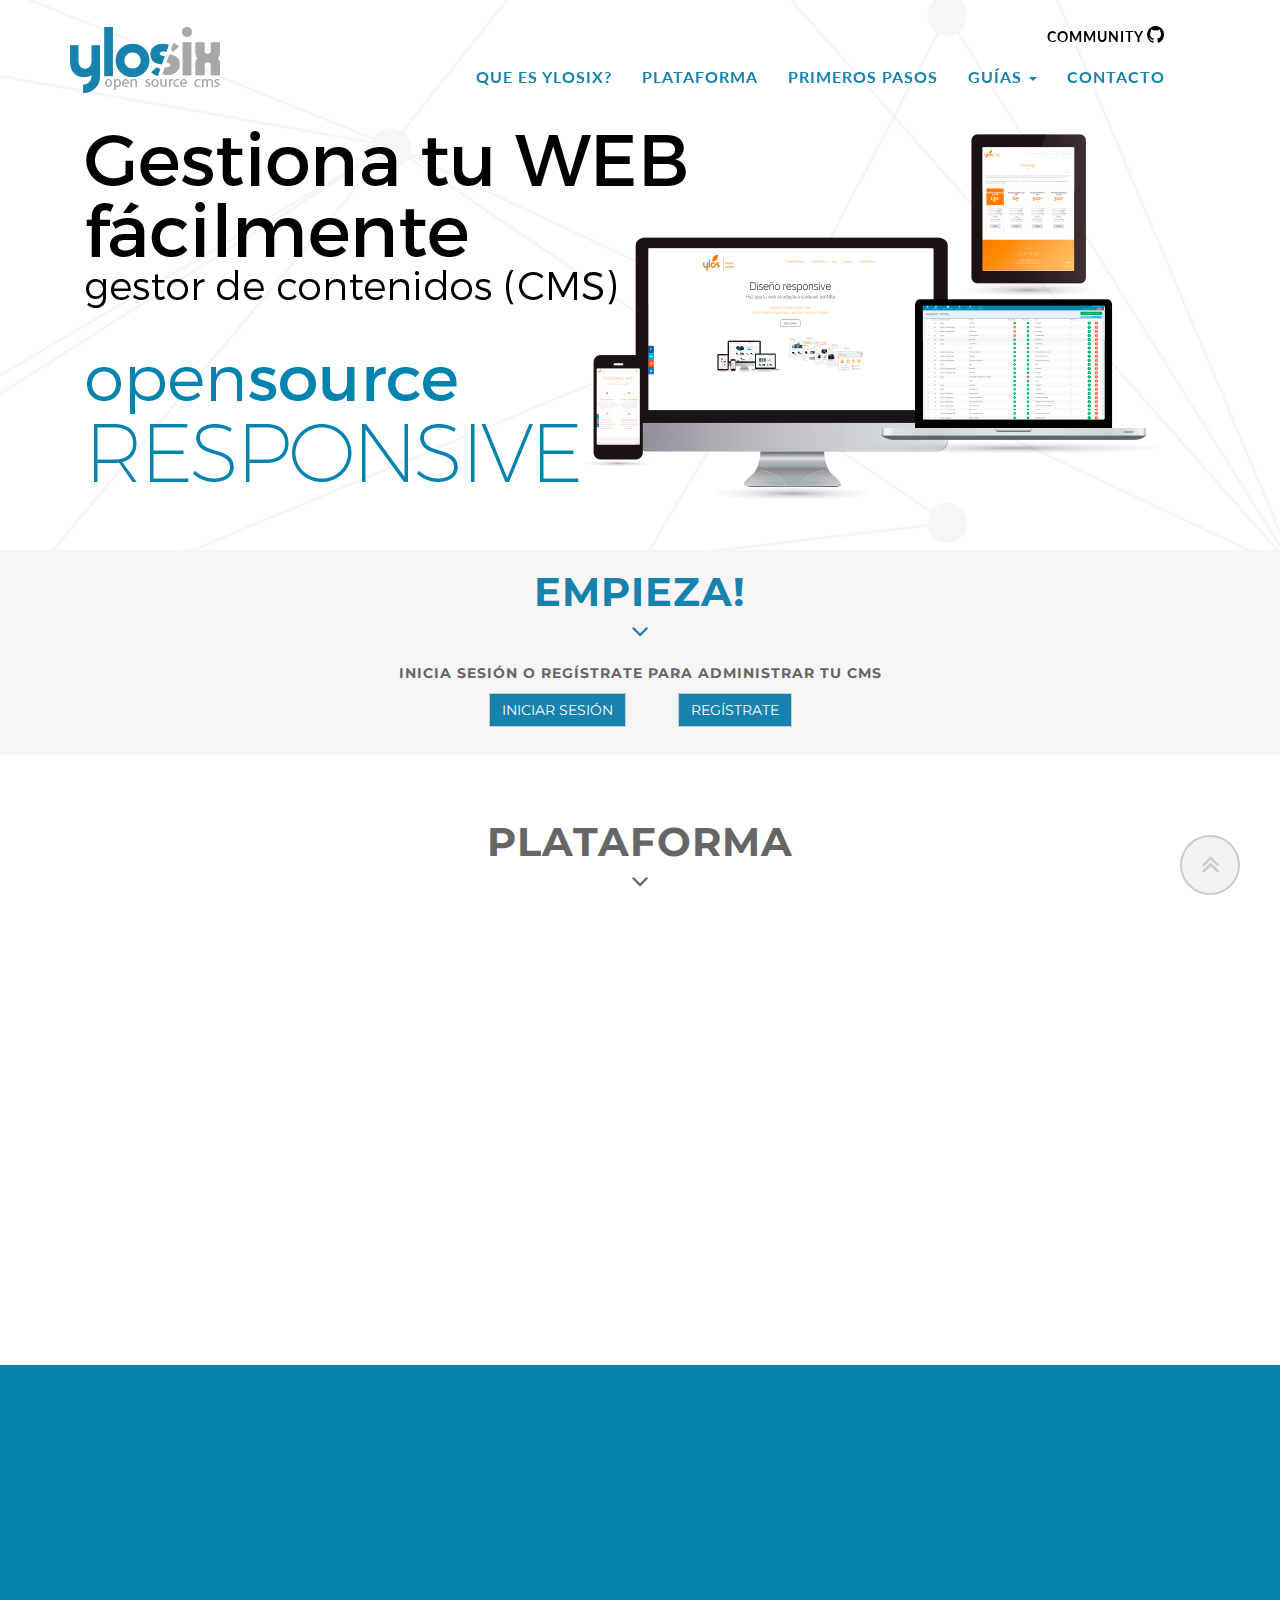
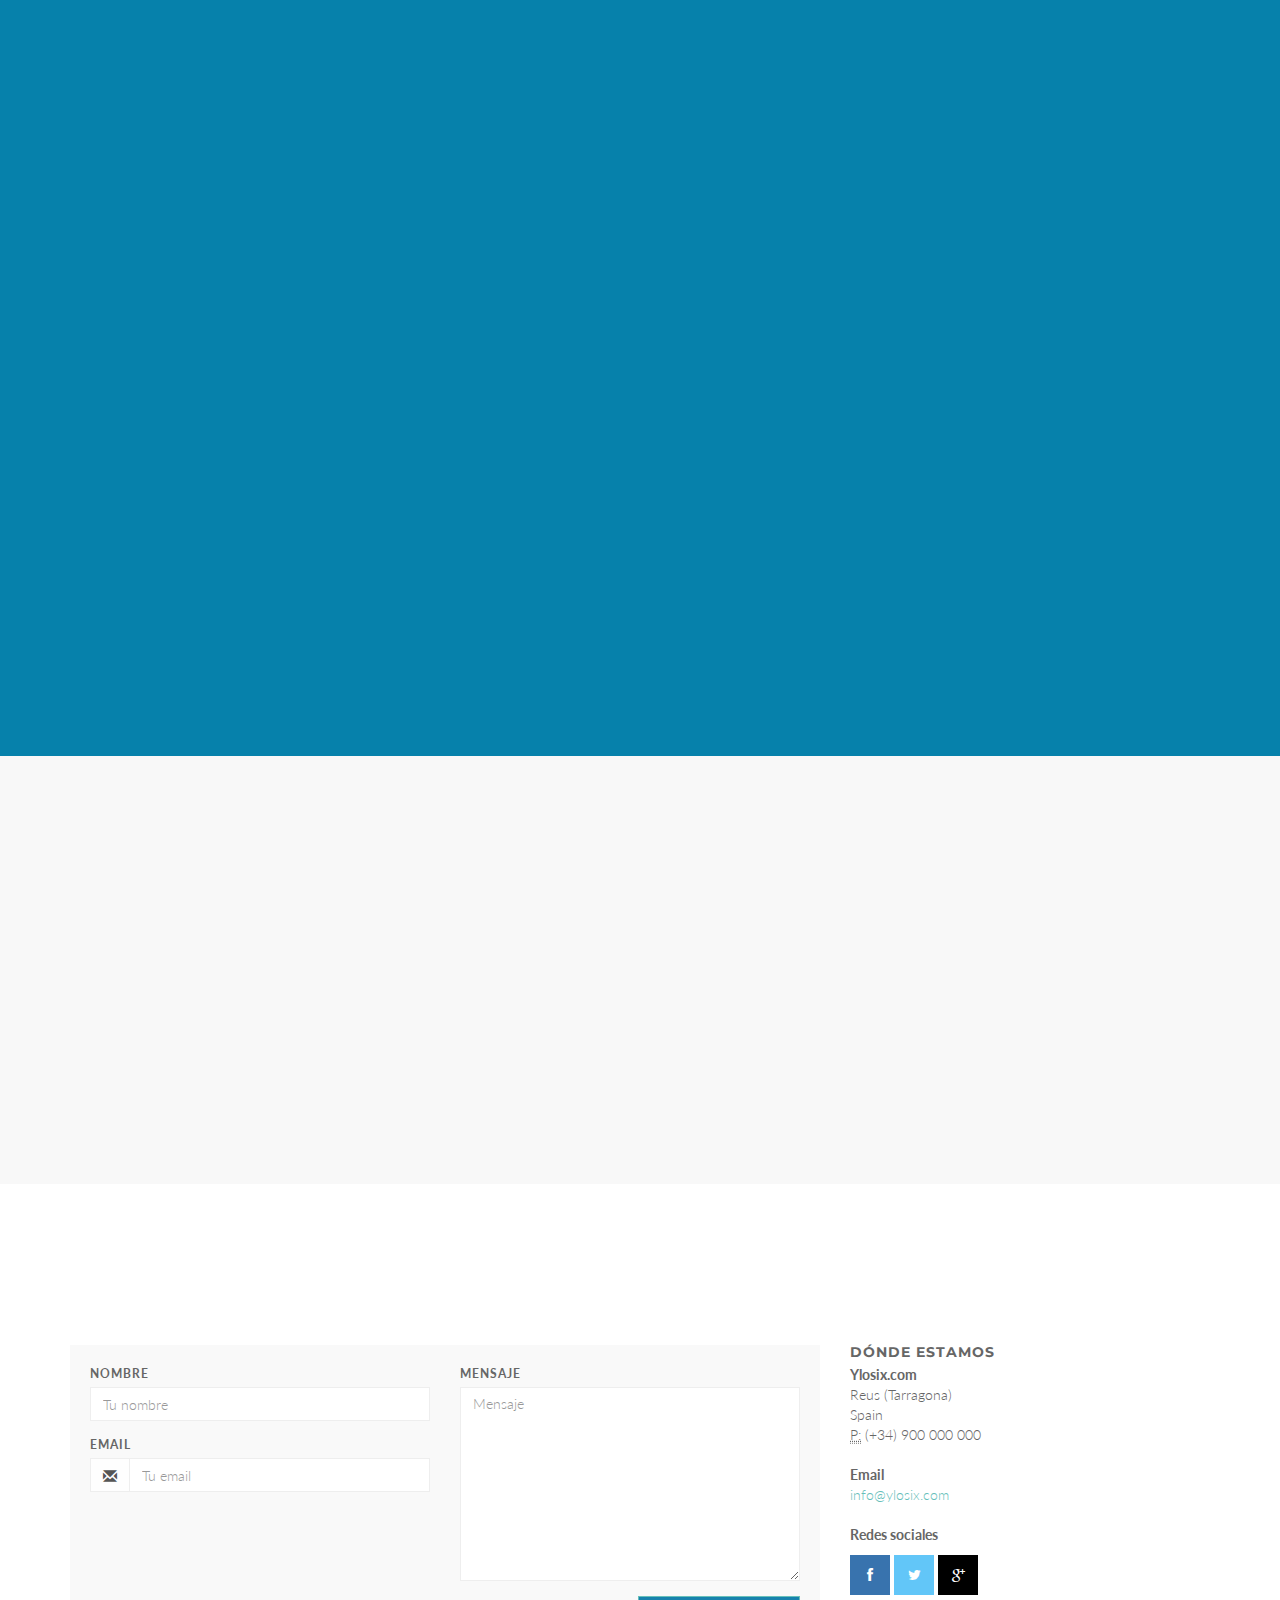
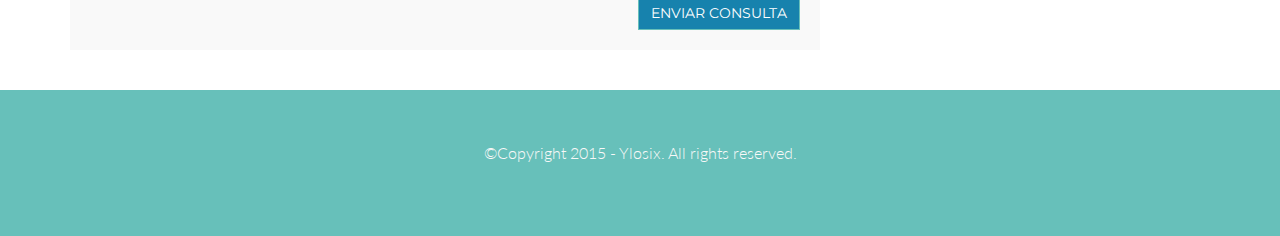
==== commit ec8a9c8f: "New design CMS" ====
--- a/index.html
+++ b/index.html
@@ -19,13 +19,24 @@
     <link href="css/style.css" rel="stylesheet">
 
 	<script src="js/Chart.js"></script>
+	<!-- Smartsupp Live Chat script -->
+	<script type="text/javascript">
+		var _smartsupp = _smartsupp || {};
+		_smartsupp.key = 'cea87bf45e3ee2f3e70cf2e6475689a011414e7f';
+		window.smartsupp||(function(d) {
+			var s,c,o=smartsupp=function(){ o._.push(arguments)};o._=[];
+			s=d.getElementsByTagName('script')[0];c=d.createElement('script');
+			c.type='text/javascript';c.charset='utf-8';c.async=true;
+			c.src='//www.smartsuppchat.com/loader.js?';s.parentNode.insertBefore(c,s);
+		})(document);
+	</script>
 </head>
 
 <body id="page-top" data-spy="scroll" data-target=".navbar-custom">
-	<!-- Preloader -->
+	<!-- Preloader
 	<div id="preloader">
 	  <div id="load"></div>
-	</div>
+	</div>-->
 
     <nav class="navbar navbar-custom navbar-fixed-top" role="navigation">
         <div class="container">
@@ -37,25 +48,26 @@
                     <img src="img/logo.png"/>
                 </a>
             </div>
-			 <a href="#"><div class="pull-right lang">ENG</div></a>
-			 <a href="#"><div class="pull-right lang">ESP</div></a>
+			 <!--<a href="#"><div class="pull-right lang">ENG</div></a>
+			 <a href="#"><div class="pull-right lang">ESP</div></a>-->
 			  <a href="https://github.com/ylosix/ylosix"><div class="pull-right community">COMMUNITY&nbsp;<i class="fa fa-github icon-med"></i> </div></a>
             <!-- Collect the nav links, forms, and other content for toggling -->
         <div class="collapse navbar-collapse navbar-right navbar-main-collapse navbar-top col-md-12">
 				<ul class="nav navbar-nav">
 					<li><a href="#intro"></a></li>
-				  <li><a href="#whatis">WHAT IS YLOSIX?</a></li>
-				  <li><a href="#platform">PLATFORM</a></li>			
-				  <li><a href="#started">GETTING STARTED</a></li>
+				  <li><a href="#whatis">QUE ES YLOSIX?</a></li>
+				  <li><a href="#platform">PLATAFORMA</a></li>
+				  <li><a href="#started">PRIMEROS PASOS</a></li>
 				  <li class="dropdown">
-					 <a href="#" class="dropdown-toggle" data-toggle="dropdown">INSTALL & DOCS <b class="caret"></b></a>
+					 <a href="#" class="dropdown-toggle" data-toggle="dropdown">GUÍAS <b class="caret"></b></a>
 					 <ul class="dropdown-menu">
-						<li><a href="item.html#item">Installation</a></li>
-						<li><a href="item.html#item">Community</a></li>
-						<li><a href="item.html#item">Docs</a></li>
+						<li><a href="guia-backoffice.html">Guía de backoffice</a></li>
+						 <li><a href="guia-plantillas.html">Sube tus plantillas</a></li>
+						 <li><a href="https://github.com/ylosix/ylosix">Recursos</a></li>
+						<li><a href="documentacion.html">Documentos</a></li>
 					 </ul>
 				  </li>
-					<li><a href="#contact">Contact</a></li>	
+					<li><a href="#contact">Contacto</a></li>
 				</ul>
          </div>
             <!-- /.navbar-collapse -->
@@ -96,19 +108,14 @@
 		</div>
 		<div class="container">
 			<div class="row">
-			<h5>Inicia sesión para administrar tu CMS o regístrate <a href="#">aquí</a></h5>
+			<h5>Inicia sesión o regístrate para administrar tu CMS</h5>
 			</div>
 		</div>
 		<div class="container">
 			<div class="row">
 		<form class="navbar-form" role="search">
-			<div class="form-group">
-				<input type="text" class="form-control" name="username" placeholder="Usuario">
-			</div>
-			<div class="form-group">
-				<input type="text" class="form-control" name="password" placeholder="Password">
-			</div>
-			<button type="submit" class="btn btn-default">Entra!</button>
+			<button type="submit" class="btn btn-default">INICIAR SESIÓN</button>&nbsp;&nbsp;&nbsp;&nbsp;&nbsp;&nbsp;&nbsp;&nbsp;&nbsp;&nbsp;&nbsp;&nbsp;
+			<button type="submit" class="btn btn-default">REGÍSTRATE</button>
 		</form>
 				</div></div>
 	</section>
@@ -120,9 +127,9 @@
 			<div class="container">
 			<div class="row">
 				<div class="col-lg-8 col-lg-offset-2">
-					<div class="wow bounceInDown" data-wow-delay="0.4s">
+					<div class="wow">
 					<div class="section-heading">
-					<h2>PLATFORM</h2>
+					<h2>PLATAFORMA</h2>
 					<i class="fa fa-2x fa-angle-down"></i>
 
 					</div>
@@ -134,50 +141,48 @@
 		<div class="container">
         <div class="row">
             <div class="col-xs-12 col-sm-6 col-md-3">
-				<div class="wow bounceInUp" data-wow-delay="0.2s">
+				<div class="wow" >
                 <div class="team">
                     <div class="inner">
 							  <div class="avatar"><img src="img/team/1.jpg" alt="" class="img-thumbnail" /></div>
 							  <h3>Open Source</h3>
-                        <!--<p class="subtitle">Modify our code</p>-->
-                    </div>
-					<h4>free code</h4>
+                    </div>
+					<h4>Código libre<br>Documentación<br>Guías y manuales</h4>
                 </div>
 				</div>
             </div>
 			<div class="col-xs-12 col-sm-6 col-md-3">
-				<div class="wow bounceInUp" data-wow-delay="0.5s">
+				<div class="wow">
                 <div class="team">
                     <div class="inner">
                         <div class="avatar"><img src="img/team/2.jpg" alt="" class="img-thumbnail" /></div>
 							  <h3>Responsive</h3>
-                        <!--<p class="subtitle">CSS3 |  HTML5</p>-->
-                    </div>
-					<h4>Bootstrap<br>Custom CSS<br>Custom HTML</h4>
+                    </div>
+					<h4>Bootstrap<br>CSS Personalizable<br>HTML Personalizable</h4>
                 </div>
 				</div>
             </div>
 			<div class="col-xs-12 col-sm-6 col-md-3">
-				<div class="wow bounceInUp" data-wow-delay="0.8s">
+				<div class="wow">
                 <div class="team">
                     <div class="inner">
                         <div class="avatar"><img src="img/team/3.jpg" alt="" class="img-thumbnail" /></div>
 							  <h3>WEB FRAMEWORKS</h3>
                         <!--<p class="subtitle">Web Framework</p>-->
                     </div>
-					<h4>Ruby on rails<br>JQuery</h4>
+					<h4>Ruby on rails<br>JQuery<br>SASS</h4>
                 </div>
 				</div>
             </div>
 			<div class="col-xs-12 col-sm-6 col-md-3">
-				<div class="wow bounceInUp" data-wow-delay="1s">
+				<div class="wow">
                 <div class="team">
                     <div class="inner">
                         <div class="avatar"><img src="img/team/4.jpg" alt="" class="img-thumbnail" /></div>
 							  <h3>CMS</h3>
                         <!--<p class="subtitle">Easy Purchase</p>-->
                     </div>
-					<h4>Backoffice<br>Items</h4>
+					<h4>Backoffice<br>Gestor de contenidos<br>Añade contenido tu mismo</h4>
                 </div>
 				</div>
             </div>
@@ -193,9 +198,9 @@
 			<div class="container">
 			<div class="row">
 				<div class="col-lg-8 col-lg-offset-2">
-					<div class="wow bounceInDown" data-wow-delay="0.4s">
+					<div class="wow">
 					<div class="section-heading text-green">
-					<h2>What is ylosix?</h2>
+					<h2>Que es Ylosix?</h2>
 					<i class="fa fa-2x fa-angle-down"></i>
 
 					</div>
@@ -209,14 +214,24 @@
 				<img src="img/demo1.png" class="img-thumbnail" alt="" />
 			</div>		 
 			<div class="col-xs-12 col-sm-9 col-md-9 wow fadeInUp text-light text-justify">
-				<h3>Open Source Ecommerce</h3>
-				<p>Lorem ipsum dolor sit amet, consectetur adipiscing elit. Fusce turpis sem, lacinia eget consequat a, fringilla vel mauris. Duis eu sodales velit. In a quam hendrerit, placerat sapien a, molestie sem. Curabitur sit amet tempus nulla, at fermentum nunc. Mauris ac erat ligula. Fusce hendrerit erat justo, eu congue metus lacinia at. Curabitur at purus libero. Morbi placerat ex blandit egestas mattis. Fusce rutrum placerat tempor. Aenean mattis justo hendrerit, iaculis nulla a, condimentum libero. Suspendisse pretium vitae nunc a vehicula.<br><br>Etiam varius lorem a dignissim maximus. Integer id auctor magna. Sed rhoncus felis ipsum, quis efficitur erat aliquam in. Maecenas ultrices velit in elementum viverra. Aliquam erat volutpat. Etiam pretium sed purus ut aliquet. Proin tempus mauris augue, sed dapibus velit ornare id.Etiam varius lorem a dignissim maximus. Integer id auctor magna. Sed rhoncus felis ipsum, quis efficitur erat aliquam in. Maecenas ultrices velit in elementum viverra. Aliquam erat volutpat. Etiam pretium sed purus ut aliquet. Proin tempus mauris augue, sed dapibus velit ornare id.</p>
+				<h3>Open Source CMS</h3>
+				<p>Ylosix es un gestor de contenidos (CMS), de código libre.<br>
+					Permite personalizar totalmente las funcionalidades y el aspecto según tus necesidades.<br>
+					Está optimizado para dispositivos móviles y dispone de un backoffice sencillo e intuitivo que te facilitará la tarea de crear categorías y artículos para confeccionar tu web.<br>
+					Regístrate y genera tu CMS a partir de un subdominio, en pocos minutos ya tendrás una web operativa.<br>
+					Mediante plantillas podrás cambiar el aspecto de tu web. A través de nuestras plantillas predefinidas o creando uuna de cero (necesitas nociones básicas de CSS y HTML).
+					También puedes solicitar un diseño a medida <a href="mailto:info@ylosix.com">aquí</a>.
+				</p>
 			</div>
       </div>	
 	   <div class="row">		 
 			<div class="col-xs-12 col-sm-9 col-md-9 wow fadeInUp text-light text-justify">
-				<h3>Responsive & Optimized code</h3>
-				<p>Lorem ipsum dolor sit amet, consectetur adipiscing elit. Fusce turpis sem, lacinia eget consequat a, fringilla vel mauris. Duis eu sodales velit. In a quam hendrerit, placerat sapien a, molestie sem. Curabitur sit amet tempus nulla, at fermentum nunc. Mauris ac erat ligula. Fusce hendrerit erat justo, eu congue metus lacinia at. Curabitur at purus libero. Morbi placerat ex blandit egestas mattis. Fusce rutrum placerat tempor. Aenean mattis justo hendrerit, iaculis nulla a, condimentum libero. Suspendisse pretium vitae nunc a vehicula.<br><br>Etiam varius lorem a dignissim maximus.<br>Etiam varius lorem a dignissim maximus. Integer id auctor magna. Sed rhoncus felis ipsum, quis efficitur erat aliquam in. Maecenas ultrices velit in elementum viverra. Aliquam erat volutpat. Etiam pretium sed purus ut aliquet. Proin tempus mauris augue, sed dapibus velit ornare id. </p>
+				<h3>Responsive & Código optimizado</h3>
+				<p>El sistema CMS está basado en lenguaje Ruby on Rails, un código de programación de total actualidad, lo que permite que cualquier entendido del lenguaje pueda aportar nuevas opciones y funcionalidades para mejorar el sistema.<br>
+					En la parte visual, las plantillas están generadas para CSS3 y HTML5 y optimizadas para el posicionamiento en buscadores.<br>
+					Además el sistema de plantillas de Ylosix utiliza el framework CSS Bootstrap, lo cual facilita la maquetación y la visualización de la web en dispositivos móviles.<br>
+					Código CSS compilado a partir de SASS, el lenguaje de maquetación que permite un código más limpio e intuitivo,
+				</p>
 			</div>
 			<div class="col-xs-12 col-sm-3 col-md-3 wow fadeInUp">
 				<img src="img/demo2.png" class="img-thumbnail" alt="" />
@@ -228,16 +243,11 @@
 			</div>		 
 			<div class="col-xs-12 col-sm-9 col-md-9 wow fadeInUp text-light text-justify">
 				<h3>Backoffice</h3>
-				<p>Lorem ipsum dolor sit amet, consectetur adipiscing elit. Fusce turpis sem, lacinia eget consequat a, fringilla vel mauris. Duis eu sodales velit. In a quam hendrerit, placerat sapien a, molestie sem. Curabitur sit amet tempus nulla, at fermentum nunc. Mauris ac erat ligula. Fusce hendrerit erat justo, eu congue metus lacinia at. Curabitur at purus libero. Morbi placerat ex blandit egestas mattis. Fusce rutrum placerat tempor. Aenean mattis justo hendrerit, iaculis nulla a, condimentum libero. Suspendisse pretium vitae nunc a vehicula.<br><br>Etiam varius lorem a dignissim maximus. Integer id auctor magna. Sed rhoncus felis ipsum, quis efficitur erat aliquam in. Maecenas ultrices velit in elementum viverra. Aliquam erat volutpat. Etiam pretium sed purus ut aliquet. Proin tempus mauris augue, sed dapibus velit ornare id.<br>Etiam varius lorem a dignissim maximus. Integer id auctor magna. Sed rhoncus felis ipsum, quis efficitur erat aliquam in. Maecenas ultrices velit in elementum viverra. Aliquam erat volutpat. Etiam pretium sed purus ut aliquet. Proin tempus mauris augue, sed dapibus velit ornare id.</p>
-			</div>
-      </div>
-		<div class="row">		 
-			<div class="col-xs-12 col-sm-9 col-md-9 wow fadeInUp text-light text-justify">
-				<h3>Open Source code</h3>
-				<p>Lorem ipsum dolor sit amet, consectetur adipiscing elit. Fusce turpis sem, lacinia eget consequat a, fringilla vel mauris. Duis eu sodales velit. In a quam hendrerit, placerat sapien a, molestie sem. Curabitur sit amet tempus nulla, at fermentum nunc. Mauris ac erat ligula. Fusce hendrerit erat justo, eu congue metus lacinia at. Curabitur at purus libero. Morbi placerat ex blandit egestas mattis. Fusce rutrum placerat tempor. Aenean mattis justo hendrerit, iaculis nulla a, condimentum libero. Suspendisse pretium vitae nunc a vehicula.<br><br>Etiam varius lorem a dignissim maximus.<br>Etiam varius lorem a dignissim maximus. Integer id auctor magna. Sed rhoncus felis ipsum, quis efficitur erat aliquam in. Maecenas ultrices velit in elementum viverra. Aliquam erat volutpat. Etiam pretium sed purus ut aliquet. Proin tempus mauris augue, sed dapibus velit ornare id. </p>
-			</div>
-			<div class="col-xs-12 col-sm-3 col-md-3 wow fadeInUp">
-				<img src="img/demo4.png" class="img-thumbnail" alt="" />
+				<p>Mediante el acceso al backoffice serás capaz de generar y administrar tu propio contenido, sin necesidad de depender de un desarrollador web.<br>
+					Podrás editar el contenido de un artículo y visualizarlo automáticamente en la web.<br>
+				Entre otras opciones podrás configurar el idioma del sitio, crear distintos canales y asociar distintas categorís y diseños en cada uno de ellos.<br>
+					Puedes ver una guía de backoffice con todas las opciones <a href="guia-backoffice.html">aquí</a>.
+				</p>
 			</div>
       </div>
 	</section>
@@ -250,9 +260,9 @@
 			<div class="container">
 			<div class="row">
 				<div class="col-lg-8 col-lg-offset-2">
-					<div class="wow bounceInDown" data-wow-delay="0.4s">
+					<div class="wow">
 					<div class="section-heading">
-					<h2>Getting started</h2>
+					<h2>Primeros pasos</h2>
 					<i class="fa fa-2x fa-angle-down"></i>
 
 					</div>
@@ -266,11 +276,17 @@
 				<div class="wow fadeInLeft" data-wow-delay="0.2s">
                 <div class="service-box">
 					<div class="service-icon">
-						<i class="fa fa-code icon-big"></i>
-					</div>
-					<div class="service-desc">
-						<h5>Code Download</h5>
-						<p class="text-justify">Lorem ipsum dolor sit amet, consectetur adipiscing elit. Aenean sed orci sit amet nibh dignissim dignissim. Donec at placerat erat, in elementum nisl.<br>In varius mauris eget mauris pretium mattis.</p>
+						<i class="fa fa-dashboard icon-big"></i>
+					</div>
+					<div class="service-desc ">
+						<h5>Guía backoffice</h5>
+						<p class="text-center">
+							Configura tu CMS.<br>
+							Crea categorías y artículos.<br>
+							Selecciona una plantilla.<br>
+							Genera contenido por idiomas.<br>
+							Puedes seguir la guía backoffice <a href="guia-backoffice.html">aquí</a>.
+						</p>
 					</div>
                 </div>
 				</div>
@@ -282,8 +298,8 @@
 						<i class="fa fa-picture-o icon-big"></i>
 					</div>
 					<div class="service-desc">
-						<h5>Create a template</h5>
-						<p class="text-justify">Lorem ipsum dolor sit amet, consectetur adipiscing elit.Aenean sed orci sit amet nibh dignissim dignissim.<br>Donec at placerat erat, in elementum nisl.<br>In varius mauris eget mauris pretium mattis.</p>
+						<h5>Crea tu propia plantilla</h5>
+						<p class="text-center">A través del backoffice puedes importar/exportar tus plantillas.<br>Crea tus propias plantillas y luego súbelas para utilizarlas en tu web.<br>Más info <a href="">aquí</a>.</p>
 					</div>
                 </div>
 				</div>
@@ -295,8 +311,11 @@
 						<i class="fa fa-folder-open icon-big"></i>
 					</div>
 					<div class="service-desc">
-						<h5>Documentation</h5>
-						<p class="text-justify">Lorem ipsum dolor sit amet, consectetur adipiscing elit.<br>Aenean sed orci sit amet nibh dignissim dignissim.Donec at placerat erat, in elementum nisl.In varius mauris eget mauris pretium mattis.<br>Suspendisse potenti.<br>Ut ex sem, bibendum at est quis, bibendum consectetur felis. </p>
+						<h5>Documentación</h5>
+						<p class="text-center">
+							Disponemos de guías para cada opción.<br>
+							Accede a nuestro apartado de documentación para ver las opciones que ofrece Ylosix.
+							<br>Más info <a href="">aquí</a>.</p>
 					</div>
                 </div>
 				</div>
@@ -308,8 +327,8 @@
 						<i class="fa fa-comments-o icon-big"></i>
 					</div>
 					<div class="service-desc">
-						<h5>Community</h5>
-						<p class="text-justify">Lorem ipsum dolor sit amet, consectetur adipiscing elit. Aenean sed orci sit amet nibh dignissim dignissim.Donec at placerat erat, in elementum nisl.<br>In varius mauris eget mauris pretium mattis.Suspendisse potenti.</p>
+						<h5>Comunidad</h5>
+						<p class="text-center">Accede al repositorio de Github para ver los últimos cambios y actualizaciones de código<br>Más info <a href="">aquí</a>.</p>
 					</div>
                 </div>
 				</div>
@@ -325,9 +344,9 @@
 			<div class="container">
 			<div class="row">
 				<div class="col-lg-8 col-lg-offset-2">
-					<div class="wow bounceInDown" data-wow-delay="0.4s">
+					<div class="wow">
 					<div class="section-heading">
-					<h2>More Info</h2>
+					<h2>Solicita información</h2>
 					<i class="fa fa-2x fa-angle-down"></i>
 
 					</div>
@@ -345,18 +364,18 @@
                     <div class="col-md-6">
                         <div class="form-group">
                             <label for="name">
-                                Name</label>
-                            <input type="text" class="form-control" id="name" placeholder="Enter name" required="required" />
+                                Nombre</label>
+                            <input type="text" class="form-control" id="name" placeholder="Tu nombre" required="required" />
                         </div>
                         <div class="form-group">
                             <label for="email">
-                                Email Address</label>
+                                Email</label>
                             <div class="input-group">
                                 <span class="input-group-addon"><span class="glyphicon glyphicon-envelope"></span>
                                 </span>
-                                <input type="email" class="form-control" id="email" placeholder="Enter email" required="required" /></div>
+                                <input type="email" class="form-control" id="email" placeholder="Tu email" required="required" /></div>
                         </div>
-                        <div class="form-group">
+                        <!--<div class="form-group">
                             <label for="subject">
                                 Subject</label>
                             <select id="subject" name="subject" class="form-control" required="required">
@@ -365,19 +384,19 @@
                                 <option value="suggestions">Suggestions</option>
                                 <option value="product">Product Support</option>
                             </select>
-                        </div>
+                        </div>-->
                     </div>
                     <div class="col-md-6">
                         <div class="form-group">
                             <label for="name">
-                                Message</label>
+                                Mensaje</label>
                             <textarea name="message" id="message" class="form-control" rows="9" cols="25" required="required"
-                                placeholder="Message"></textarea>
+                                placeholder="Mensaje"></textarea>
                         </div>
                     </div>
                     <div class="col-md-12">
                         <button type="submit" class="btn btn-skin pull-right" id="btnContactUs">
-                            Send Message</button>
+                            Enviar consulta</button>
                     </div>
                 </div>
                 </form>
@@ -386,7 +405,7 @@
 		
 		<div class="col-lg-4">
 			<div class="widget-contact">
-				<h5>Main Office</h5>
+				<h5>Dónde estamos</h5>
 				
 				<address>
 				  <strong>Ylosix.com</strong><br>
@@ -397,10 +416,10 @@
 
 				<address>
 				  <strong>Email</strong><br>
-				  <a href="mailto:#">email.name@example.com</a>
+				  <a href="mailto:#">info@ylosix.com</a>
 				</address>	
 				<address>
-				  <strong>We are social</strong><br>
+				  <strong>Redes sociales</strong><br>
                        	<ul class="company-social">
                             <li class="social-facebook"><a href="#" target="_blank"><i class="fa fa-facebook"></i></a></li>
                             <li class="social-twitter"><a href="#" target="_blank"><i class="fa fa-twitter"></i></a></li>
--- a/css/style.css
+++ b/css/style.css
@@ -1,6 +1,6 @@
 /***Define colors** */
 /*****Colors**** */
-@import url("http://fonts.googleapis.com/css?family=Lato:100,300,400,700,900,100italic,300italic,400italic,700italic,900italic|Montserrat:700|Merriweather:400italic");
+@import url("http://fonts.googleapis.com/css?family=Lato:100,300,400,700,900,100italic,300italic,400italic,700italic,900italic|Montserrat:700,400|Merriweather:400italic");
 a, .tp-caption a.btn:hover {
   color: #67C0BA; }
 
@@ -56,6 +56,14 @@
   font-weight: 700;
   letter-spacing: 1px; }
 
+.h4, h4 {
+  letter-spacing: normal;
+  font-weight: 400;
+  text-transform: none; }
+
+#whatis p {
+  font-size: 19px; }
+
 .icon-big {
   font-size: 40px;
   color: #87bfb8; }
@@ -174,7 +182,7 @@
 
 .community {
   color: #000;
-  margin: 5px 15px;
+  margin: 5px 45px;
   font-weight: bold; }
 
 .navbar-right {
@@ -267,7 +275,7 @@
 
 /*****General sections**** */
 .home-section {
-  padding: 50px 10px 0px 10px;
+  padding: 65px 10px 0px 10px;
   padding-bottom: 40px;
   display: block;
   position: relative;
